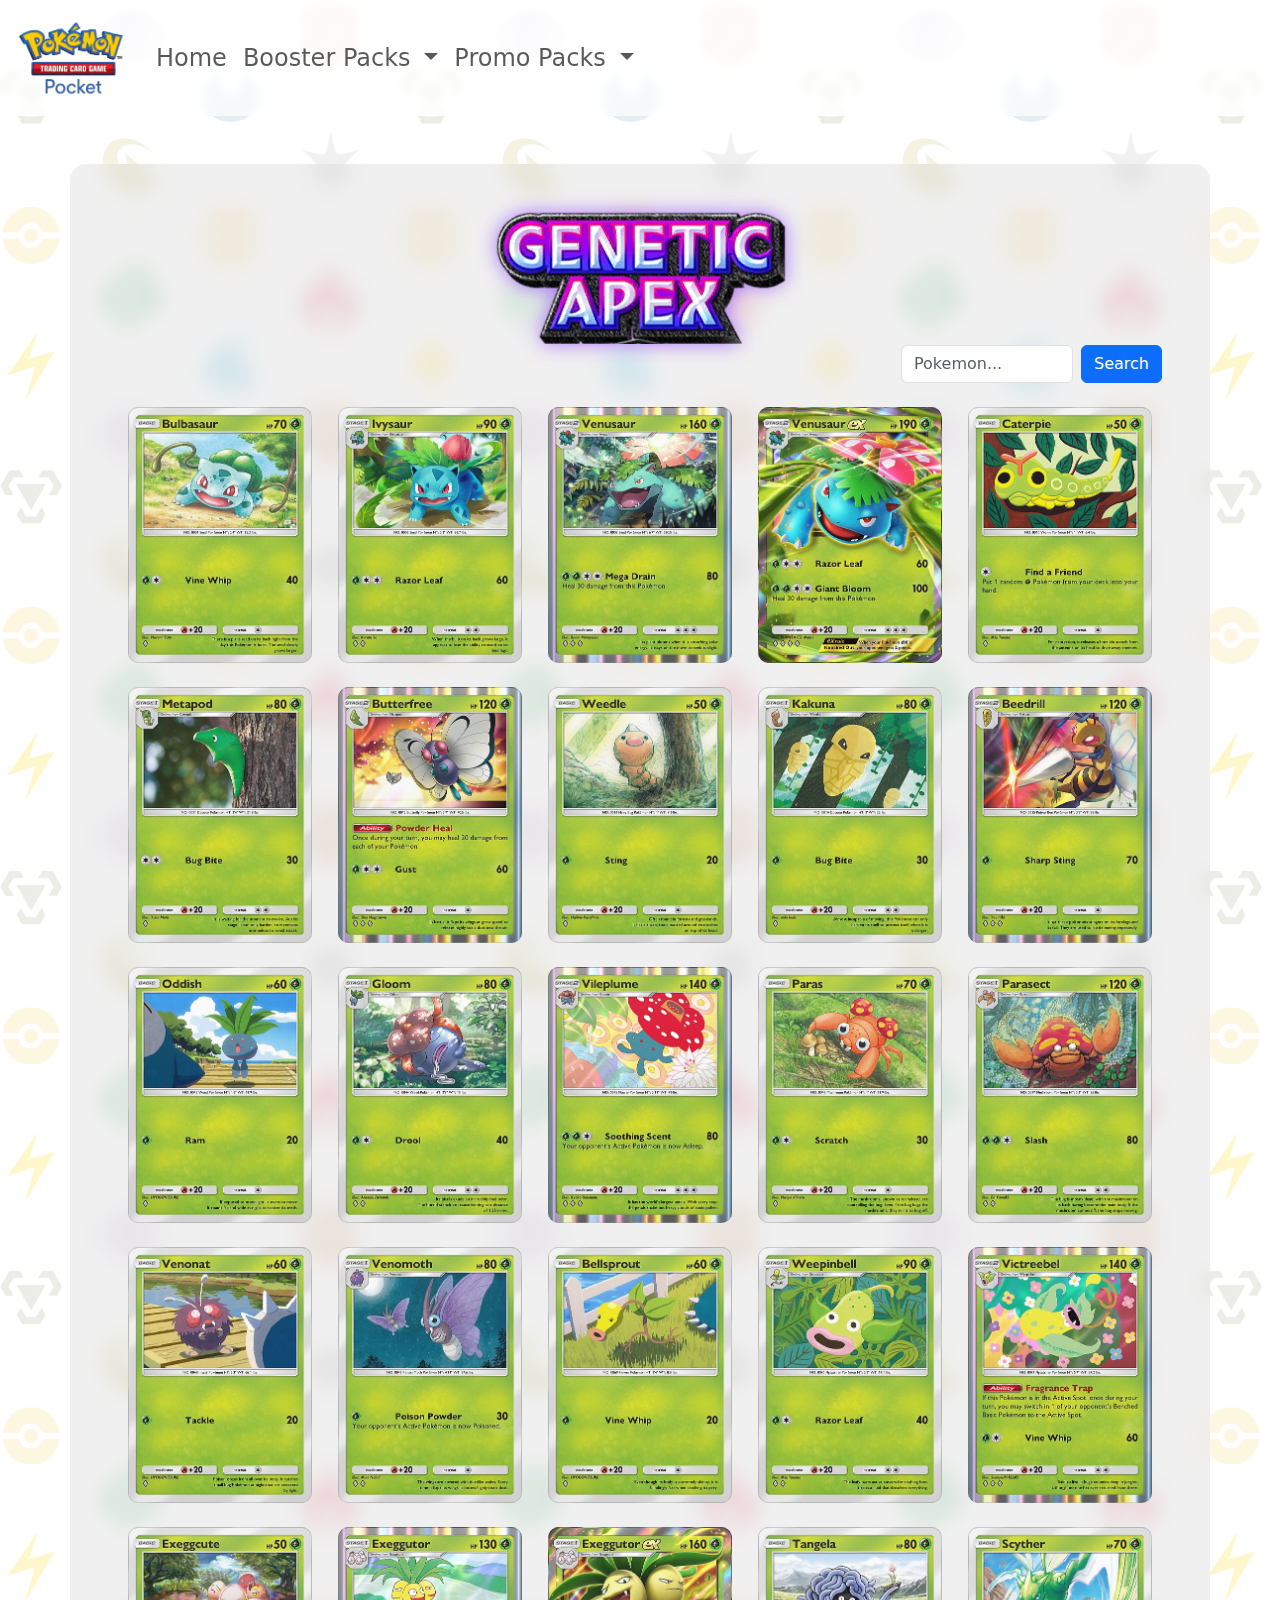
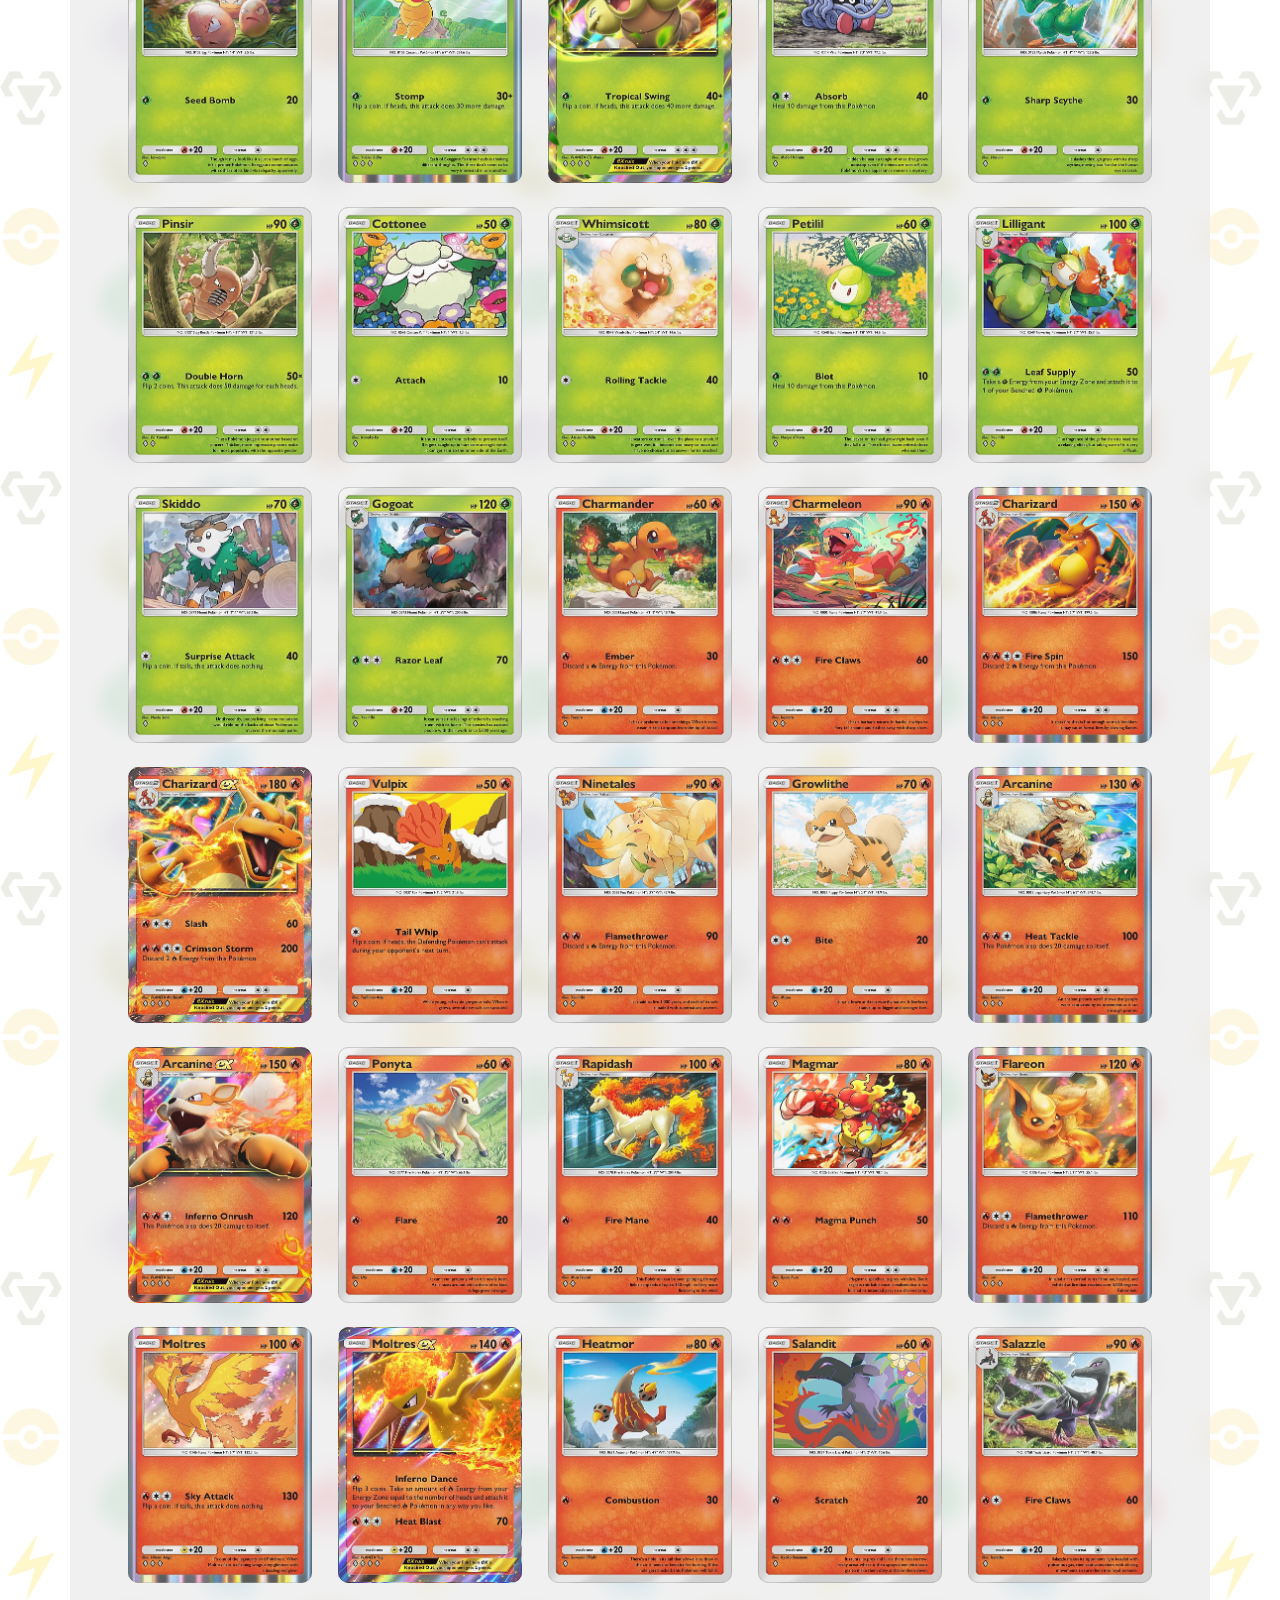
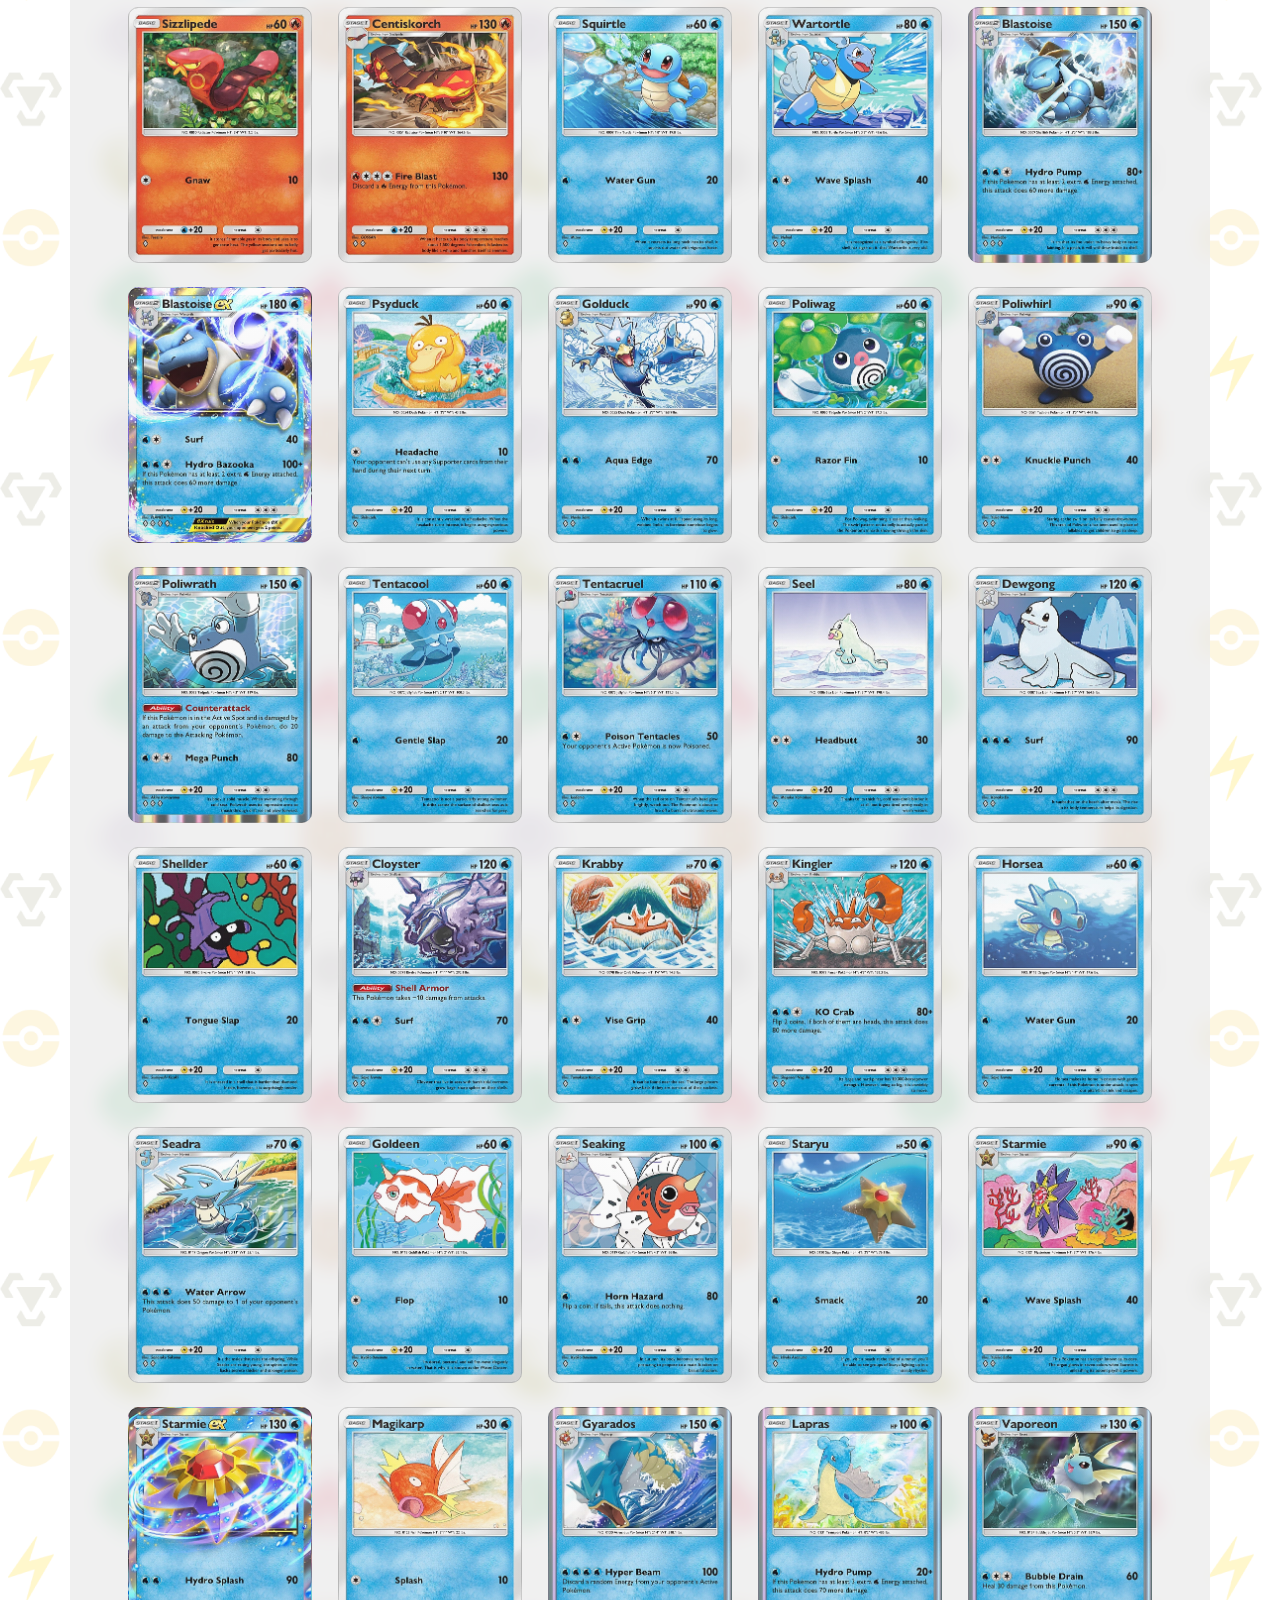
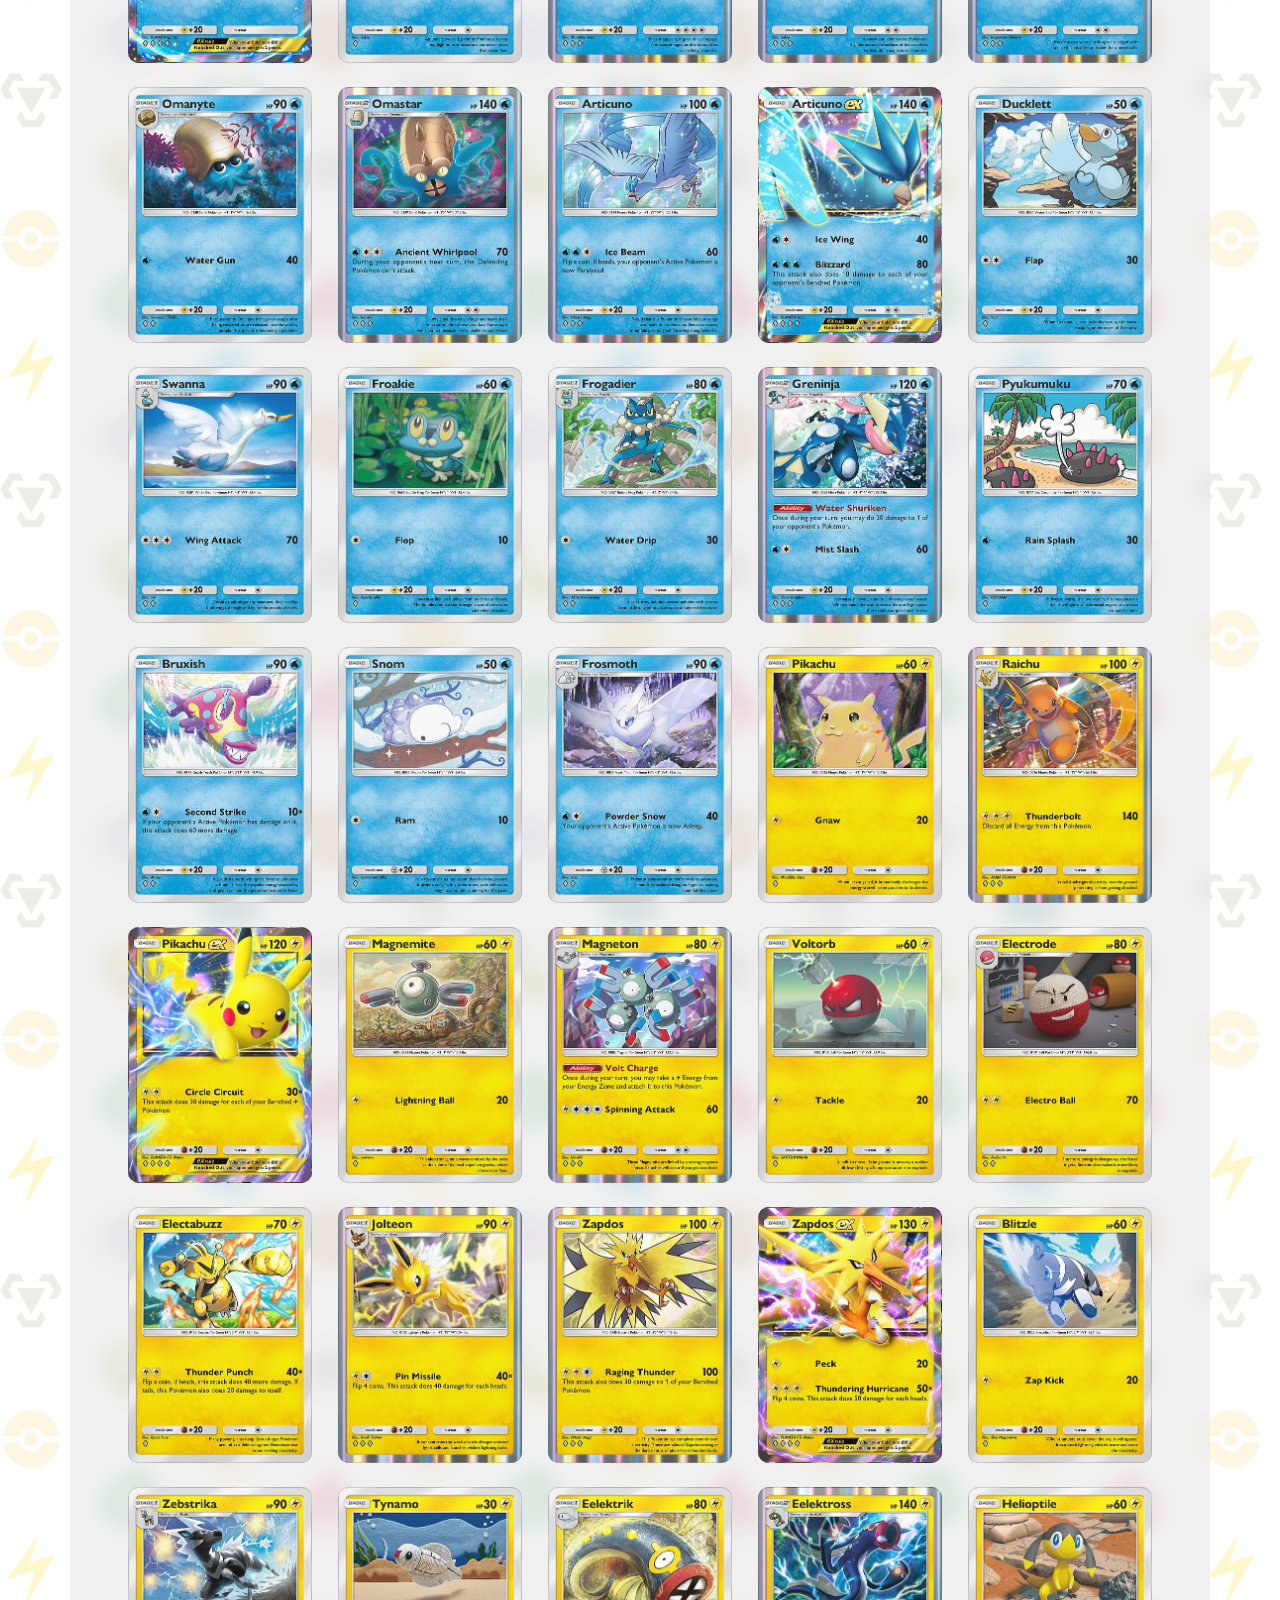
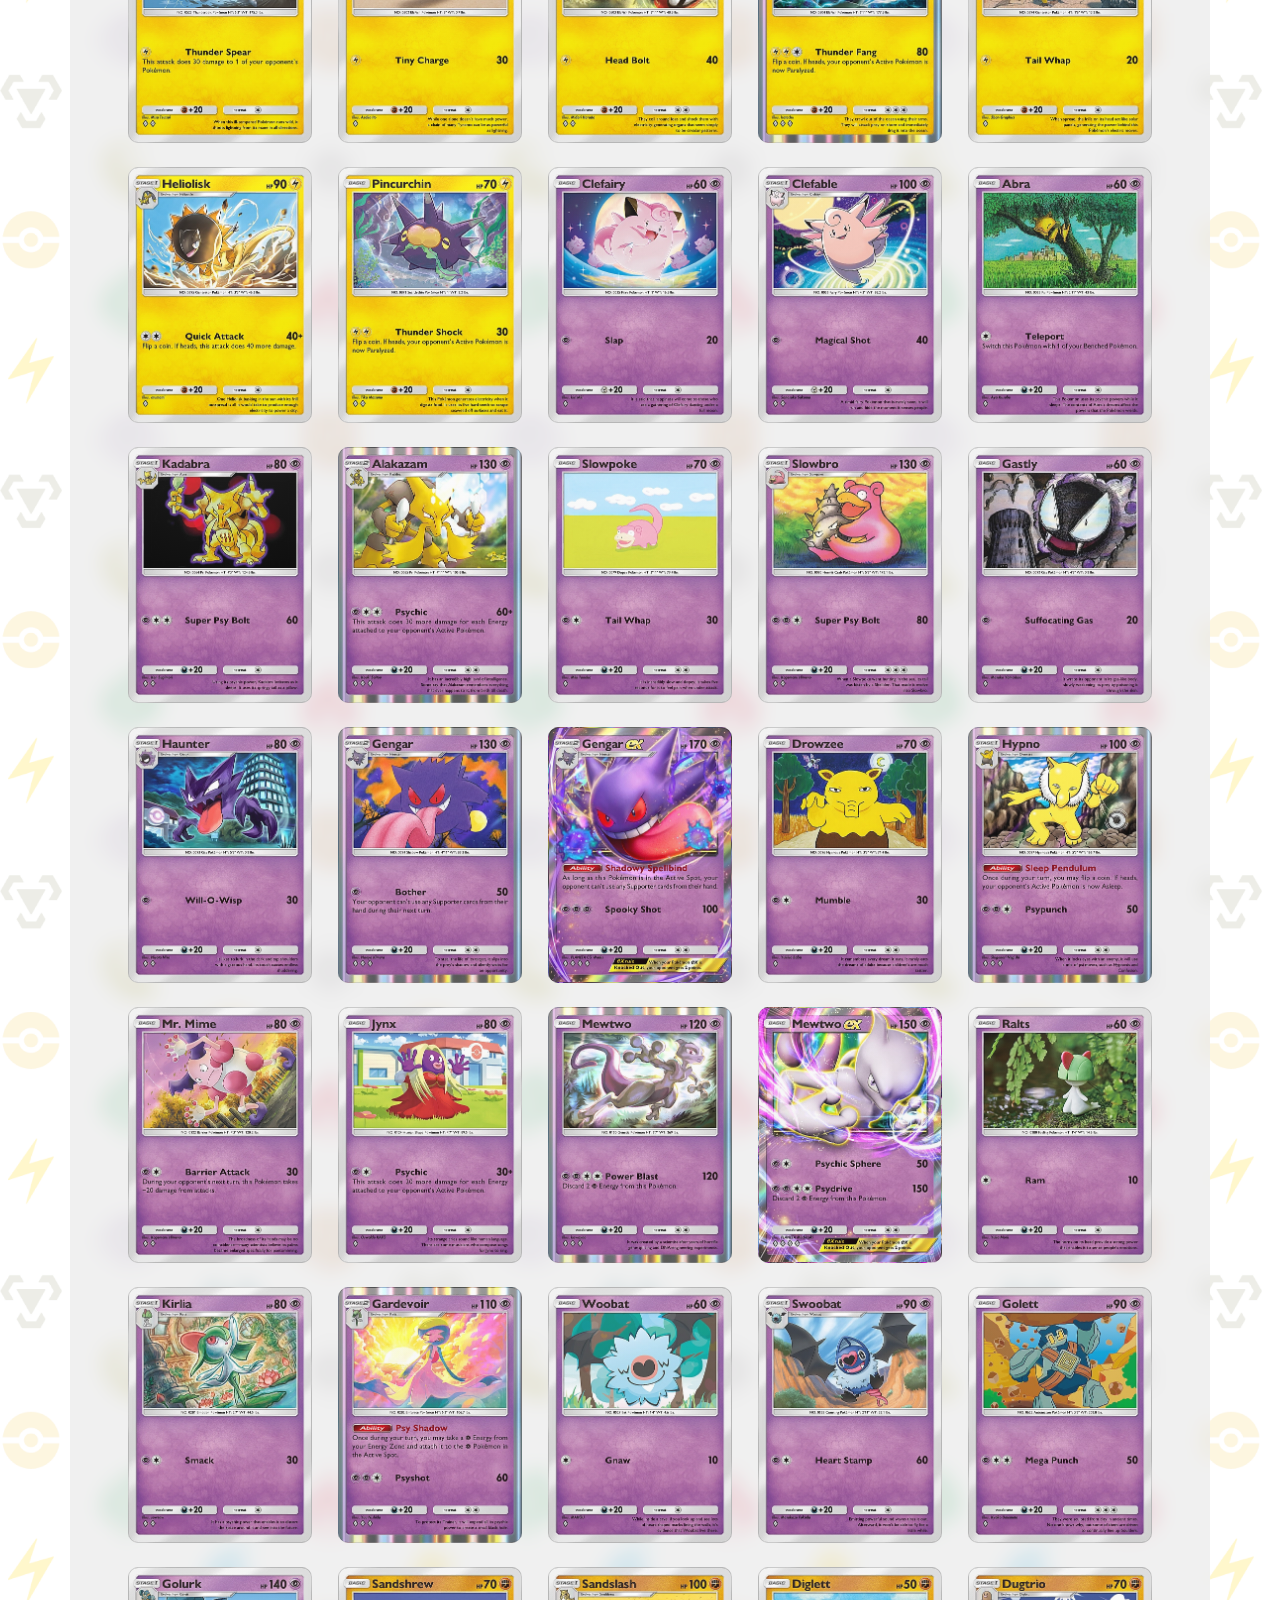
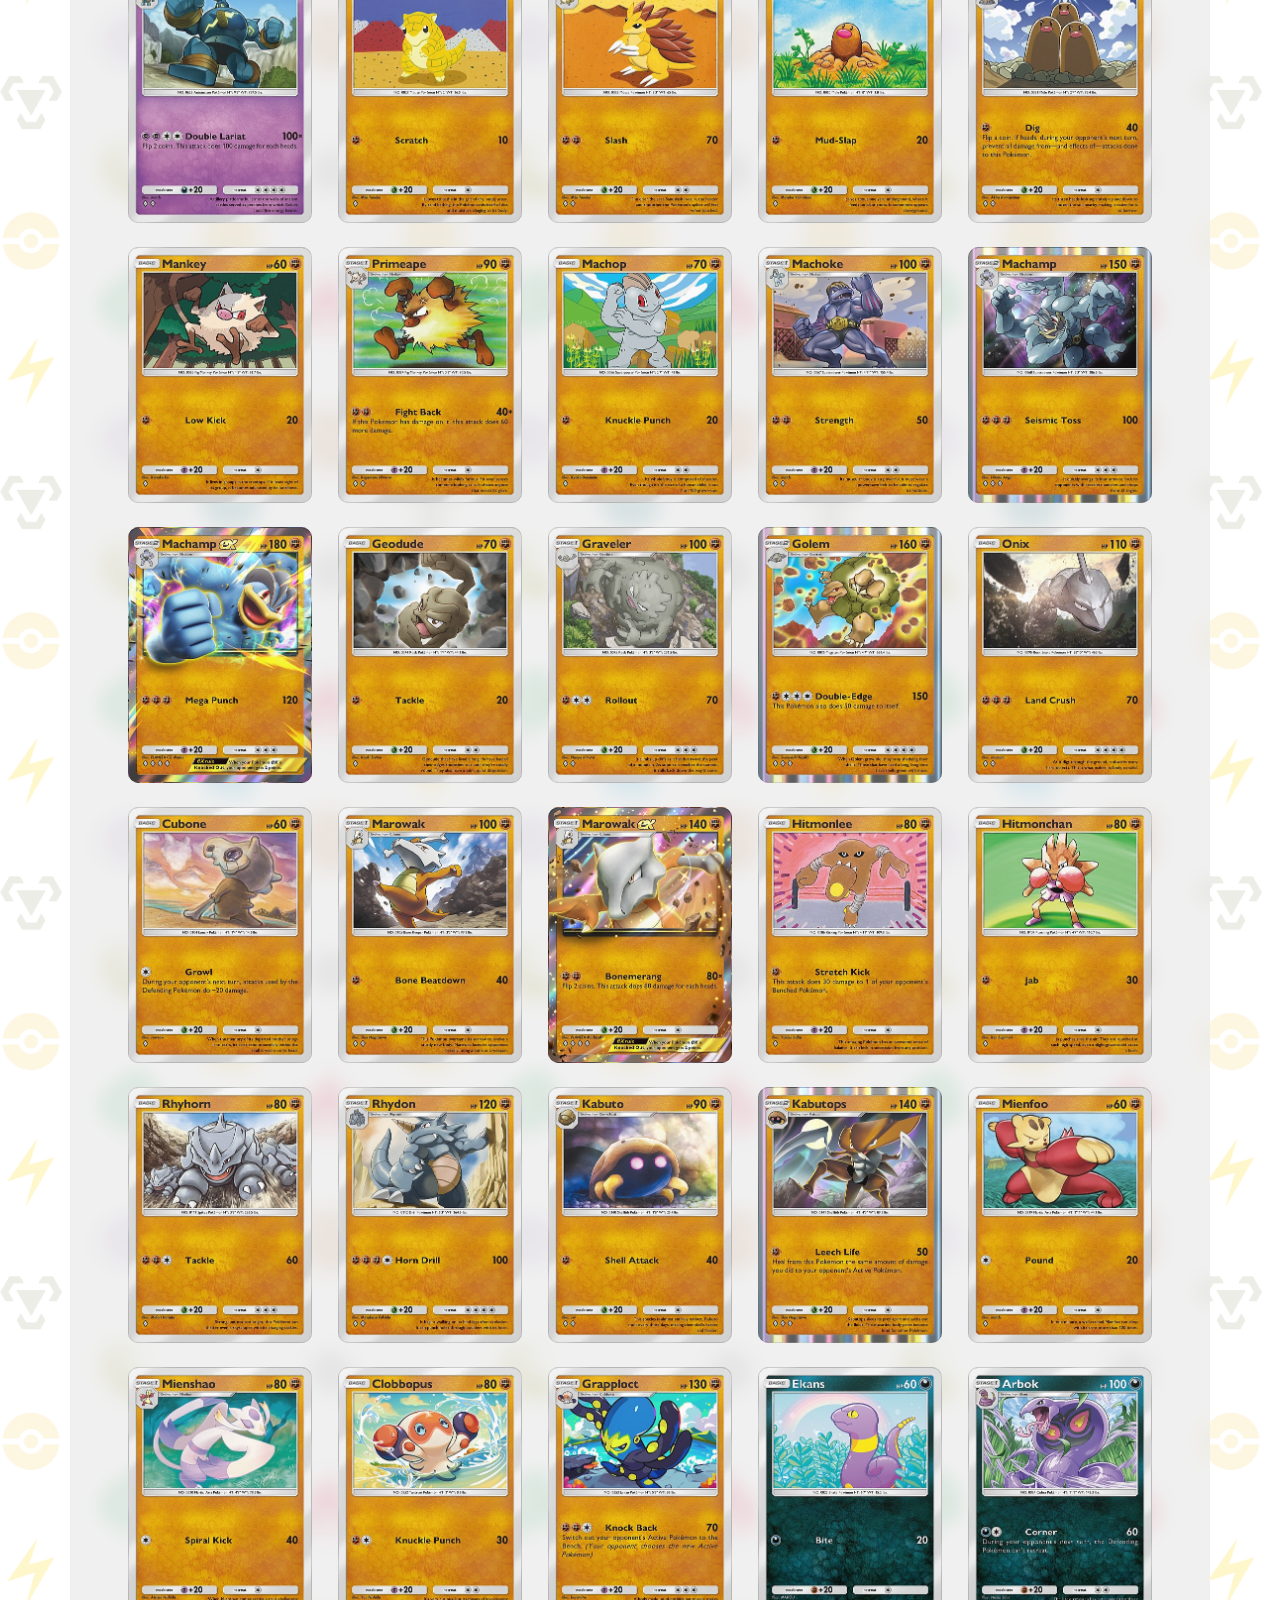
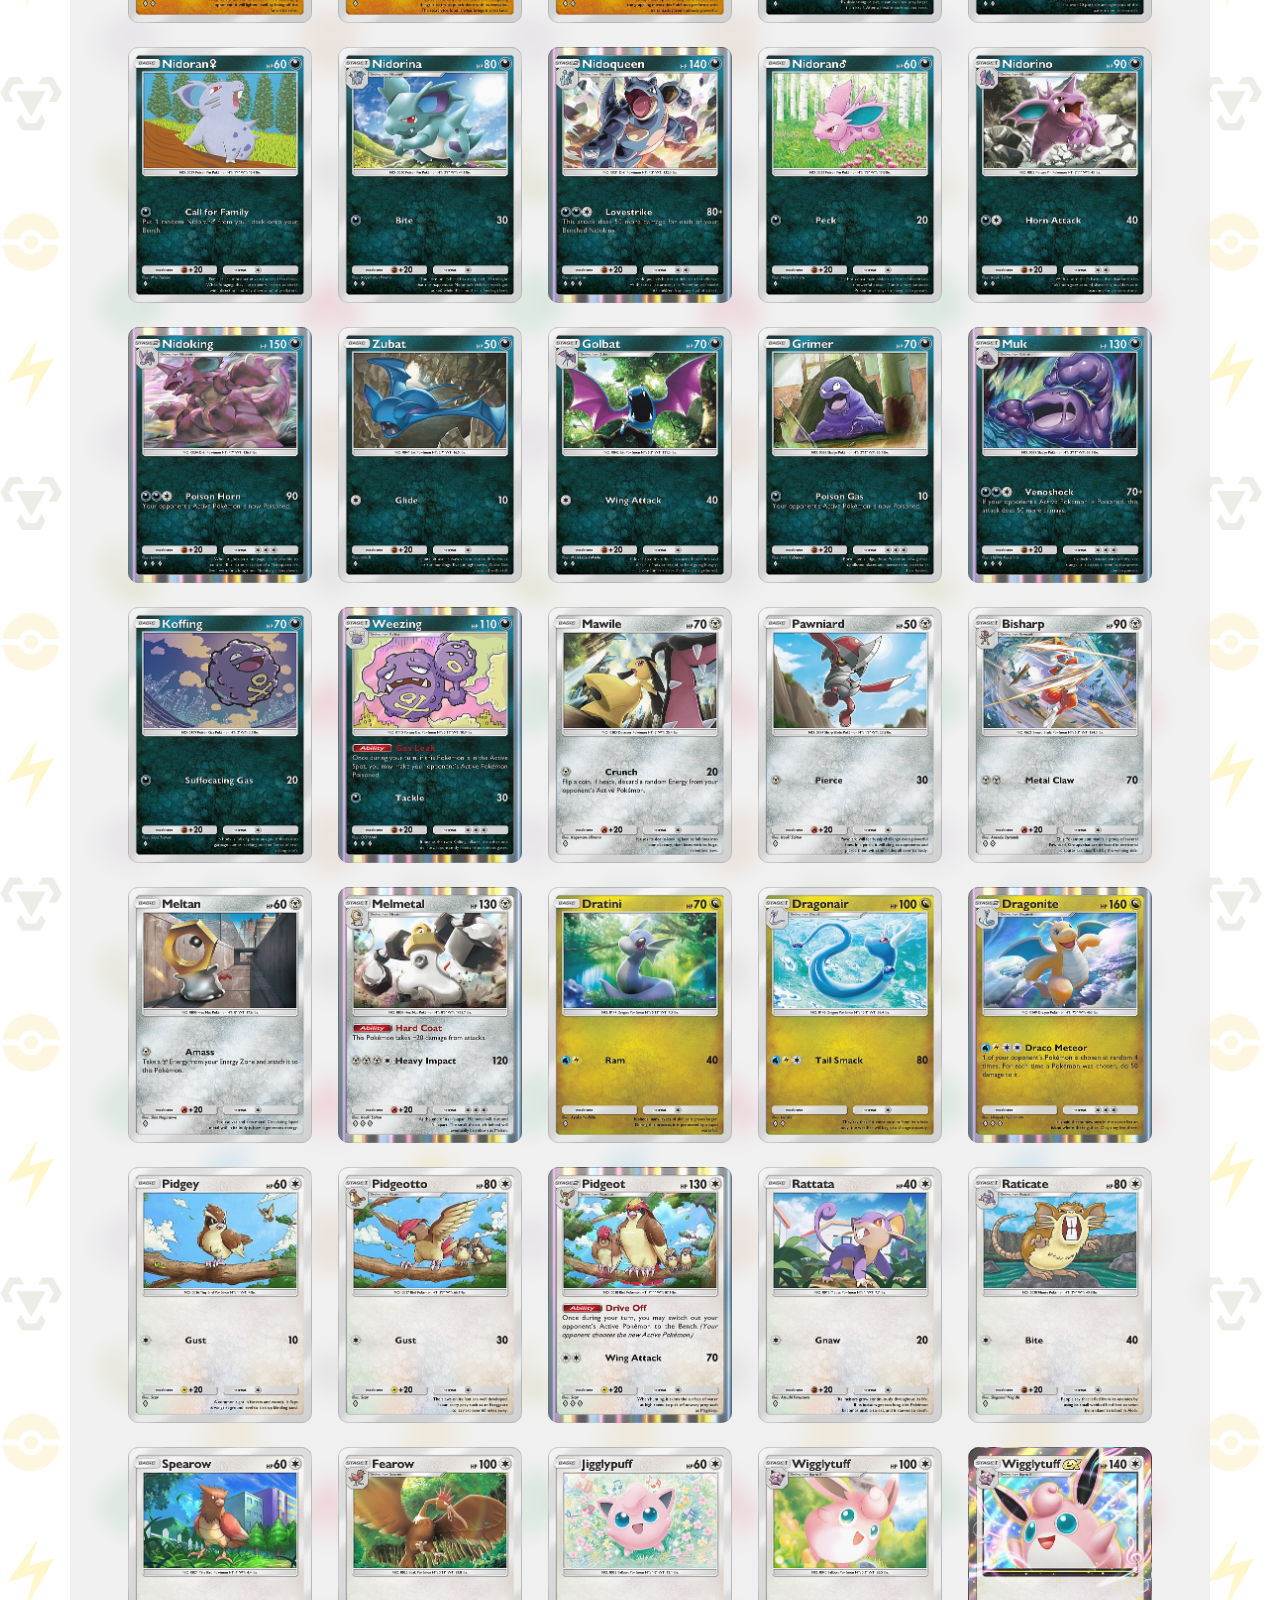
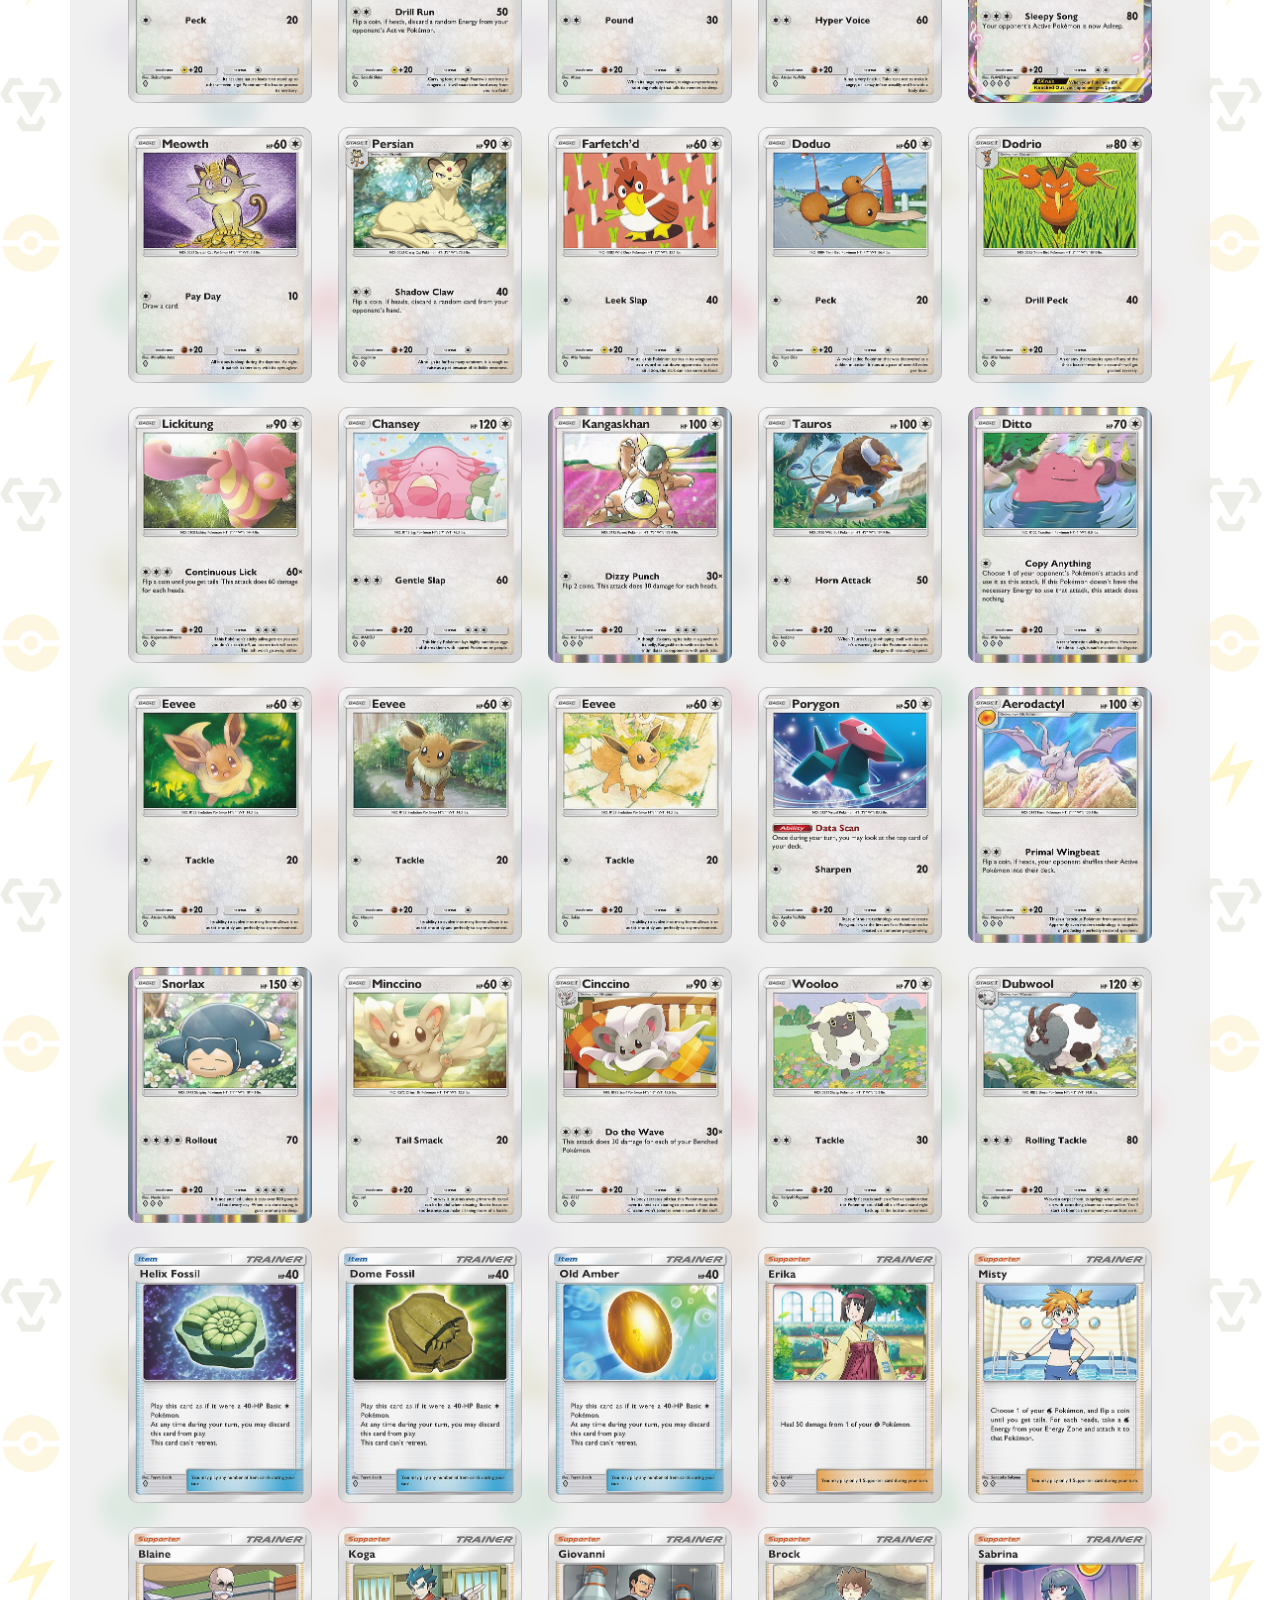
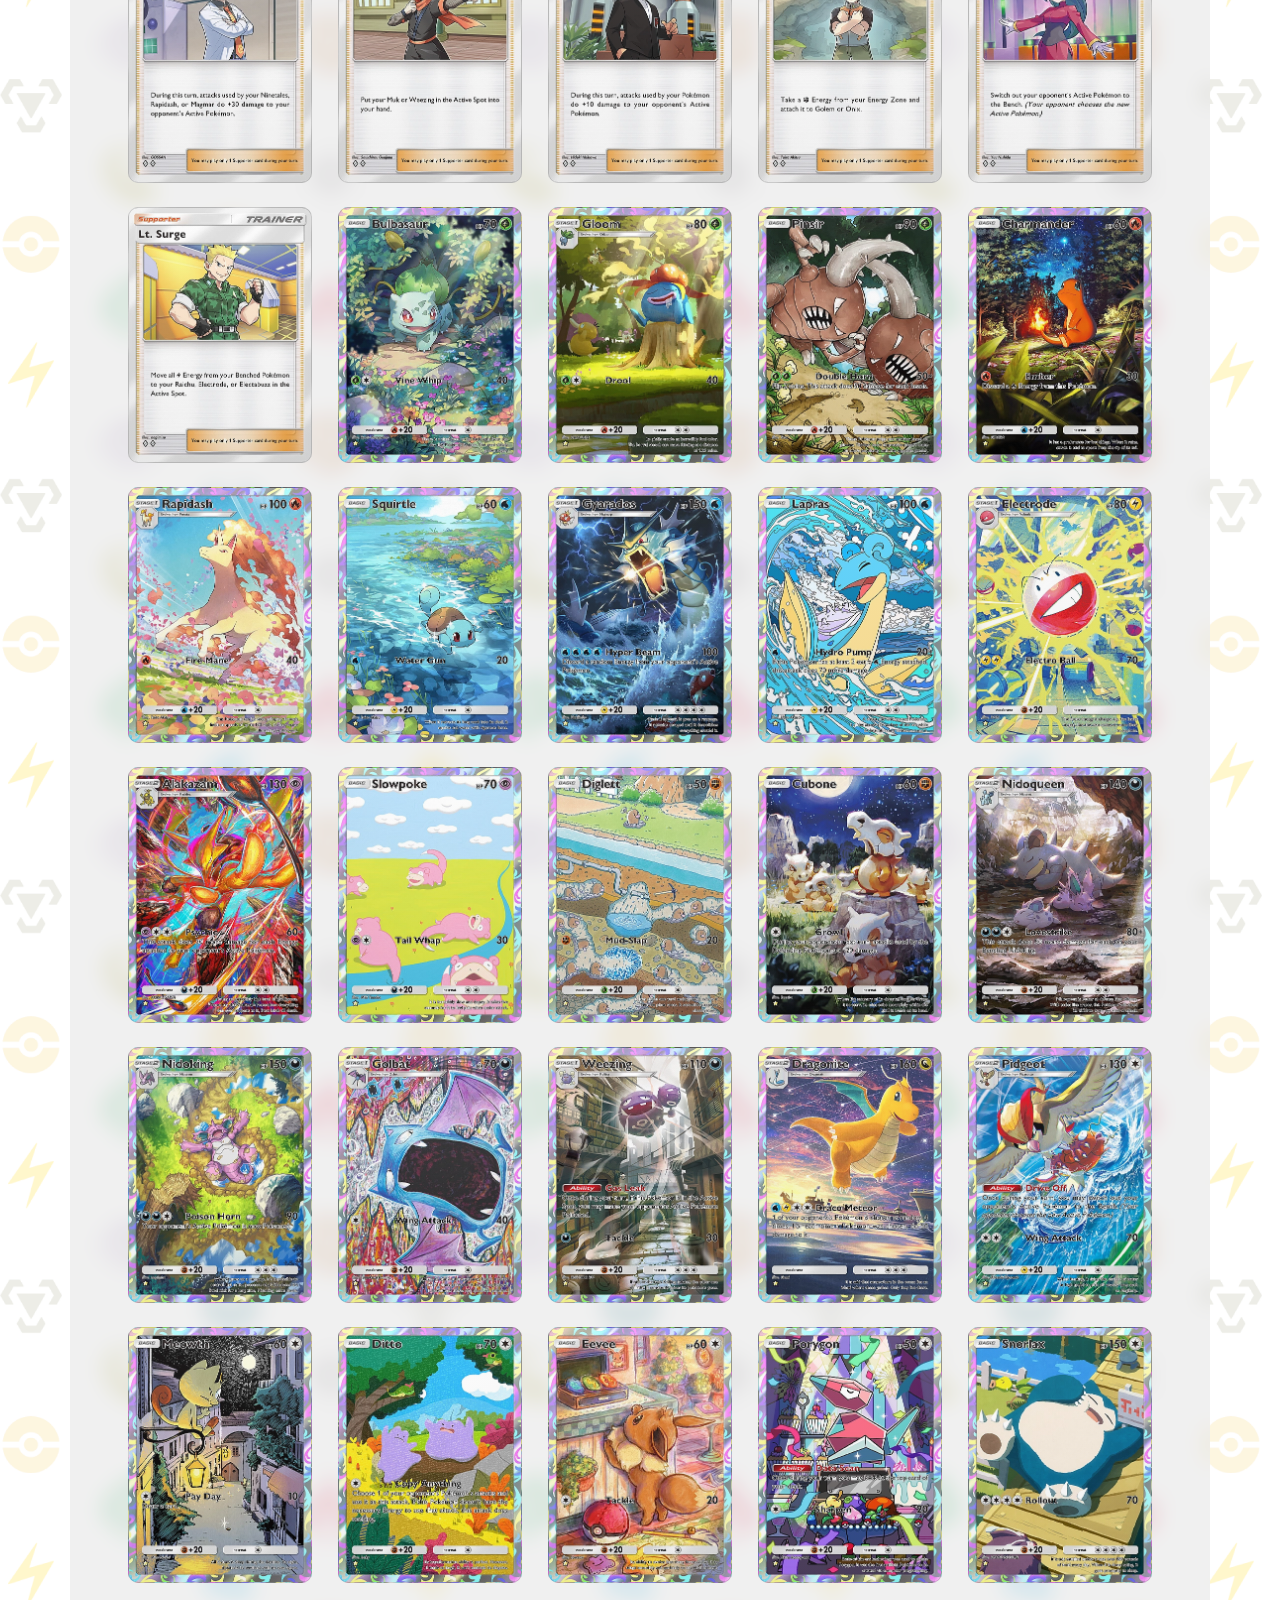
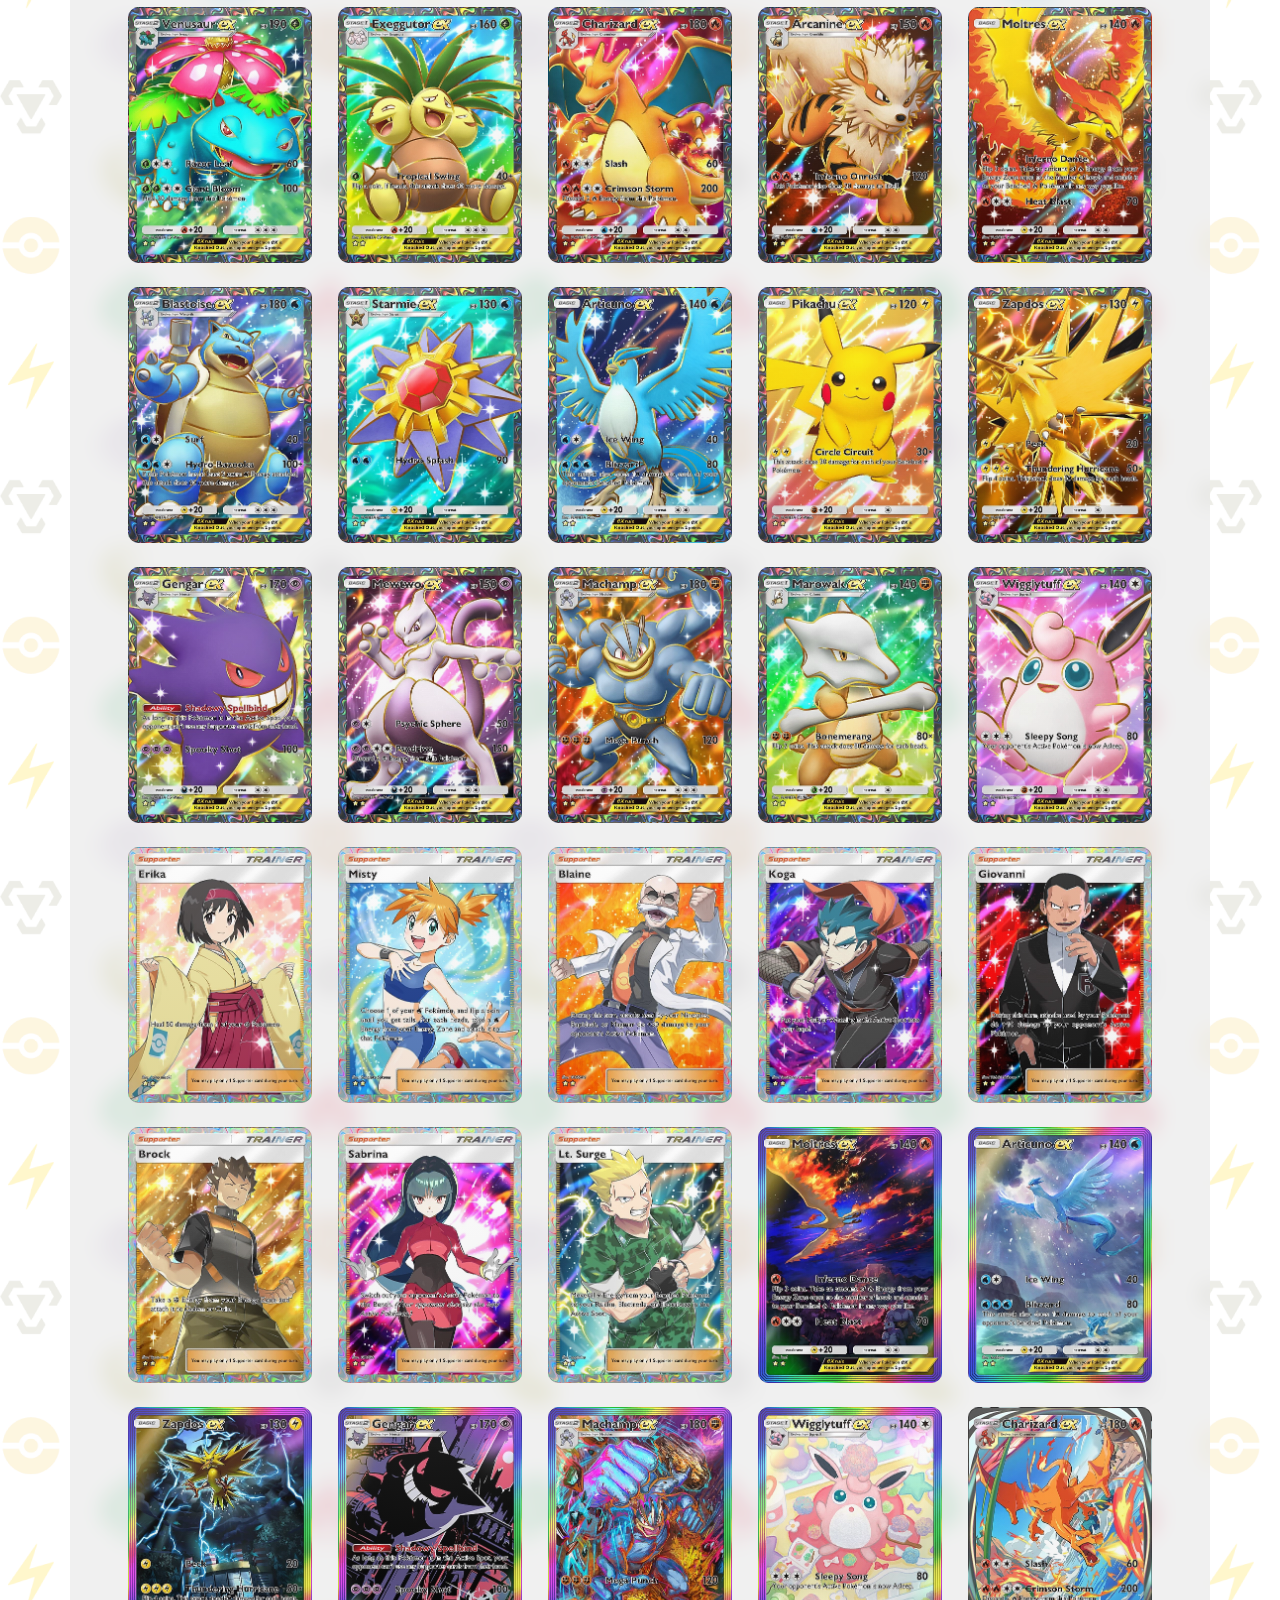
==== genetic_apex.html @ b0d1164a "Initial commit" ====
<!DOCTYPE html>
<html lang="en">

<head>
    <meta charset="UTF-8">
    <meta name="viewport" content="width=device-width, initial-scale=1.0">
    <link href="https://cdn.jsdelivr.net/npm/bootstrap@5.3.3/dist/css/bootstrap.min.css" rel="stylesheet"
        integrity="sha384-QWTKZyjpPEjISv5WaRU9OFeRpok6YctnYmDr5pNlyT2bRjXh0JMhjY6hW+ALEwIH" crossorigin="anonymous">
    <script src="https://cdn.jsdelivr.net/npm/bootstrap@5.0.0-beta1/dist/js/bootstrap.bundle.min.js"
        integrity="sha384-pzjw8f+ua7Kw1TIqMwHfChX6v1K4p2RDtr0xgkfx4yc3NgIwWRJw+6QA7ROTMPS1"
        crossorigin="anonymous"></script>
    <script src="https://cdn.jsdelivr.net/npm/@popperjs/core@2.11.6/dist/umd/popper.min.js"></script>
    <script src="https://cdn.jsdelivr.net/npm/bootstrap@5.3.0-alpha1/dist/js/bootstrap.min.js"></script>

    <script defer src="script.js"></script>
    <script defer src="DOM_editor.js"></script>
    <link rel="stylesheet" href="styles.css">
    <link rel="icon" type="image/x-icon" href="/favicon-32x32.png">
    <title>Genetic Apex</title>
</head>

<body>
    <br><br>
    <div class="container-sm rounded-4 p-5" id="img-container">
        <div class="d-flex justify-content-center">
            <img src="a1_genetic-apex.png" alt="genetic apex logo" id="logo">
        </div>
        <div class="d-flex justify-content-end">
            <!-- e se adicionar um botao aqui que inverte e deixa tudo colorido ? tipo check all -->
            <form class="d-flex flex-row w-25" role="search">
                <input class="form-control me-2" type="search" placeholder="Pokemon..." aria-label="Search">
                <button class="btn btn-primary" type="submit">Search</button>
            </form>
        </div>

        <br>
        <div class="d-flex flex-wrap justify-content-evenly align-items-start column-gap-3 row-gap-4"
            id="imageContainer">
        </div>
    </div>
    <script>
        document.addEventListener('DOMContentLoaded', function () {
            cardRender('/genetic_apex', 286);
        });
    </script>
</body>

</html>
---- styles.css ----
body {
    background-image: url(/poke-pattern-2x.png);
    background-size: 400px;
}

nav {
    background-color: #ffffffa8;
    backdrop-filter: blur(5px);
}

#img-container {
    background-color: #5e5e5e18;
    backdrop-filter: blur(10px);
}

.card {
    width: 183.5px;
    height: 256px;

    border-radius: 10px;
    background-size: cover;

    position: relative;

    transition-duration: 300ms;
    transition-property: transform, box-shadow;
    transition-timing-function: ease-out;
    transform: rotate3d(0);
}

.card:hover {
    transition-duration: 150ms;
    box-shadow: 0 2px 10px 2px #3f3f3f3f;
}

.card .glow {
    border-radius: 10px;
    position: absolute;
    width: 100%;
    height: 100%;
    left: 0;
    top: 0;

    background-image: radial-gradient(circle at 50% -20%, #ffffff22, #0000000f);
}

#logo {
    filter: drop-shadow(0px 0px 10px #7914ff90);
}
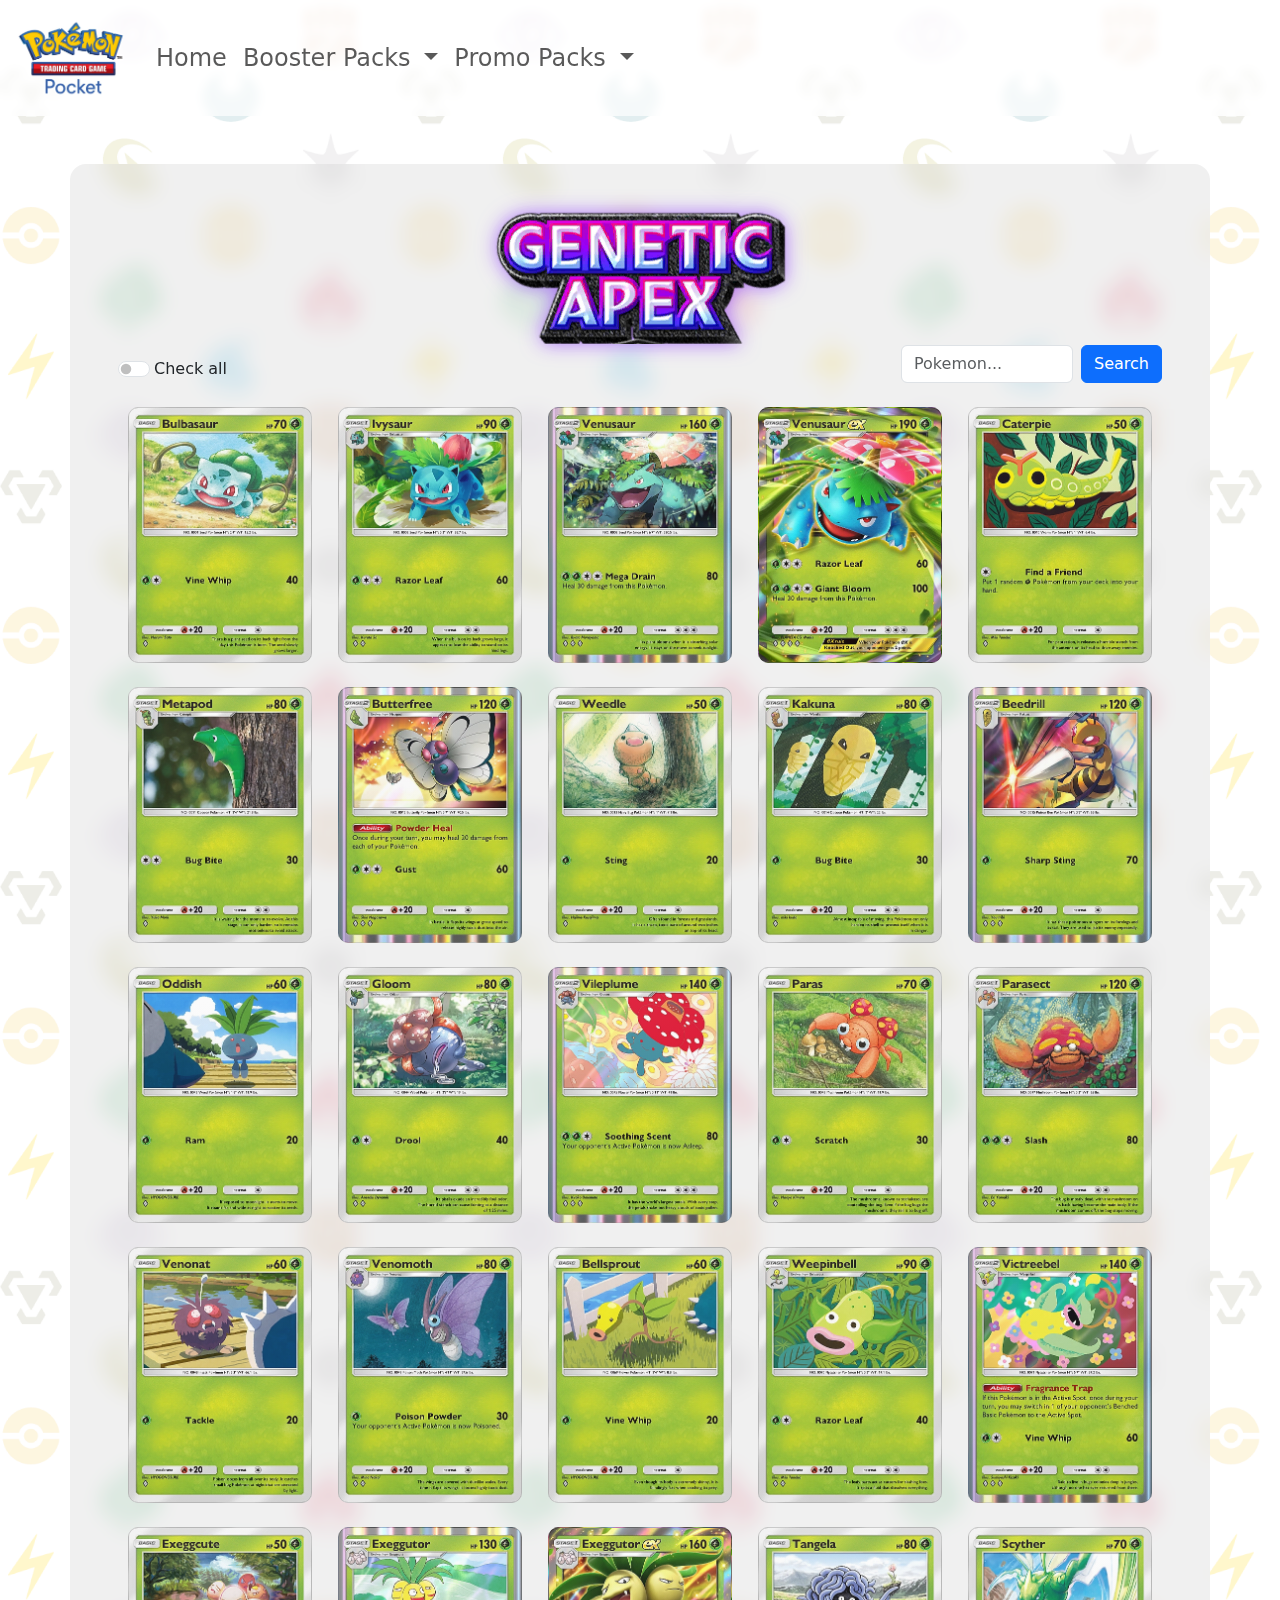
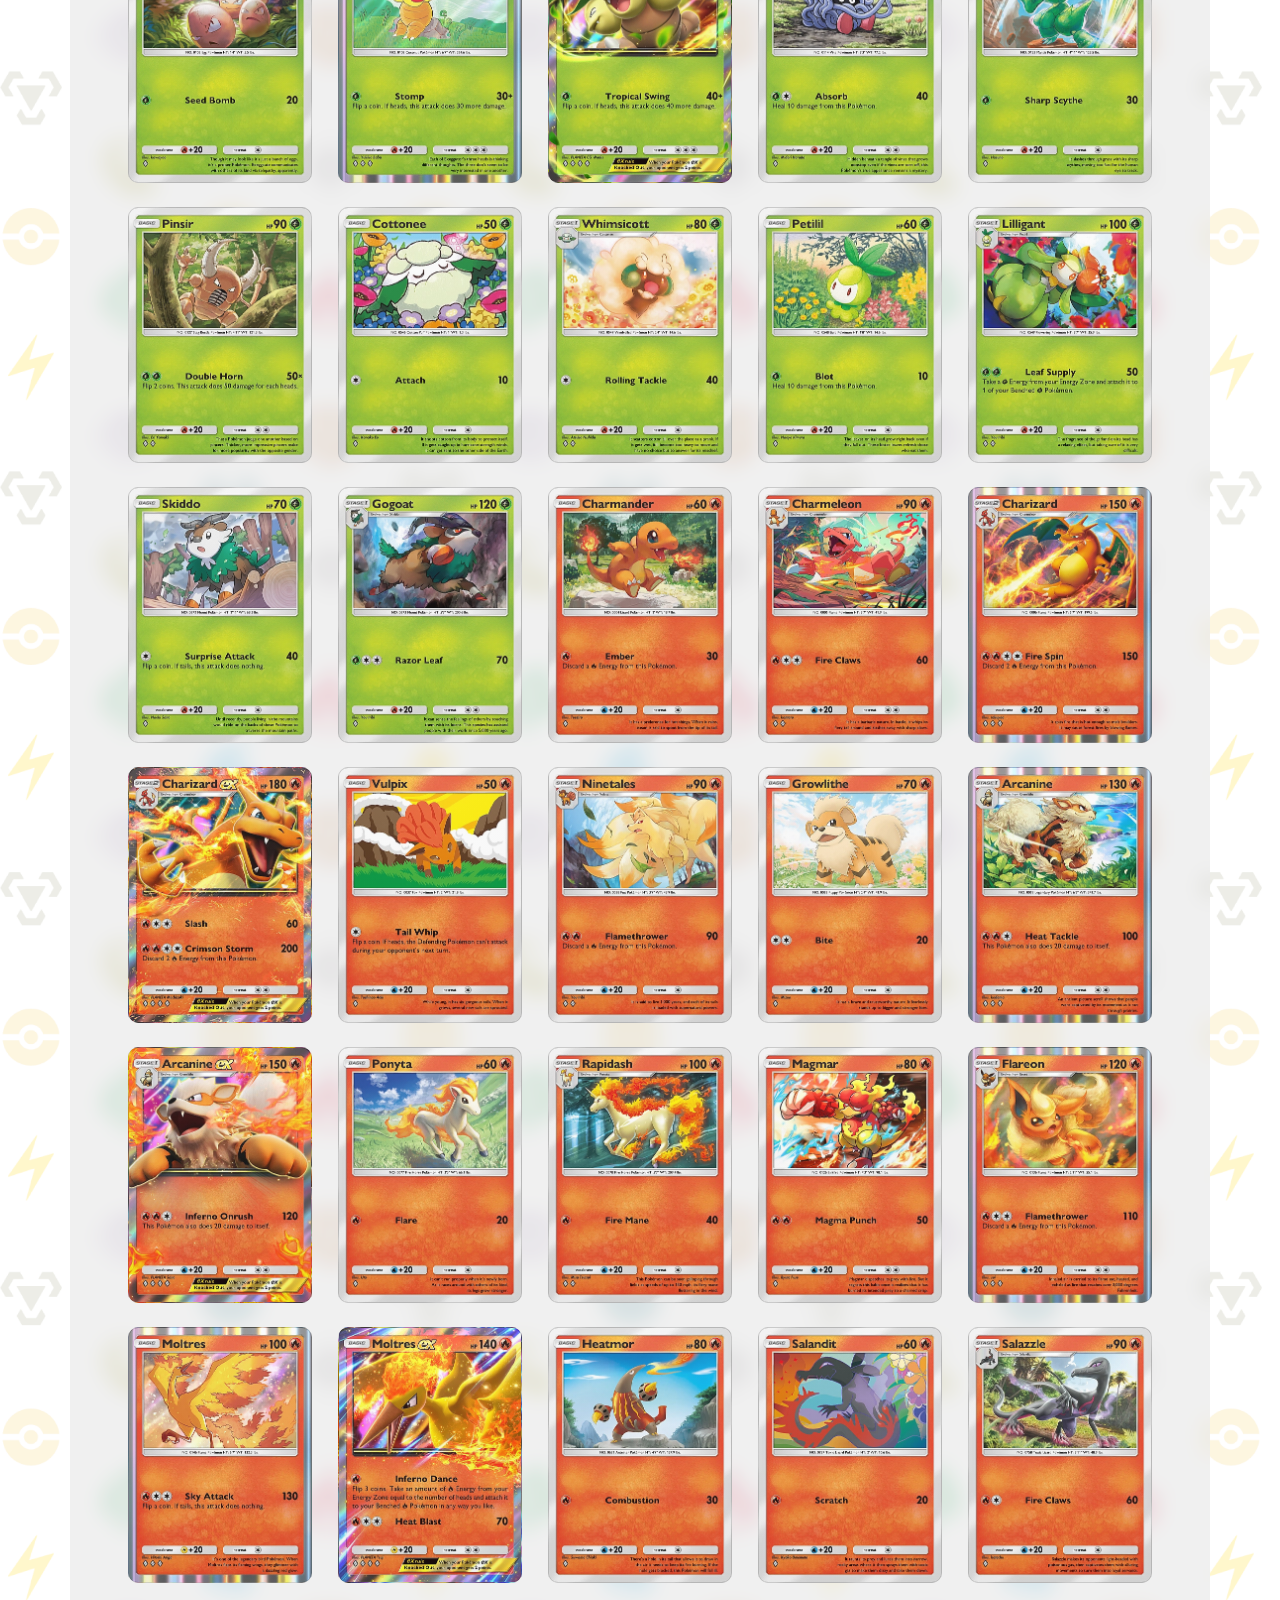
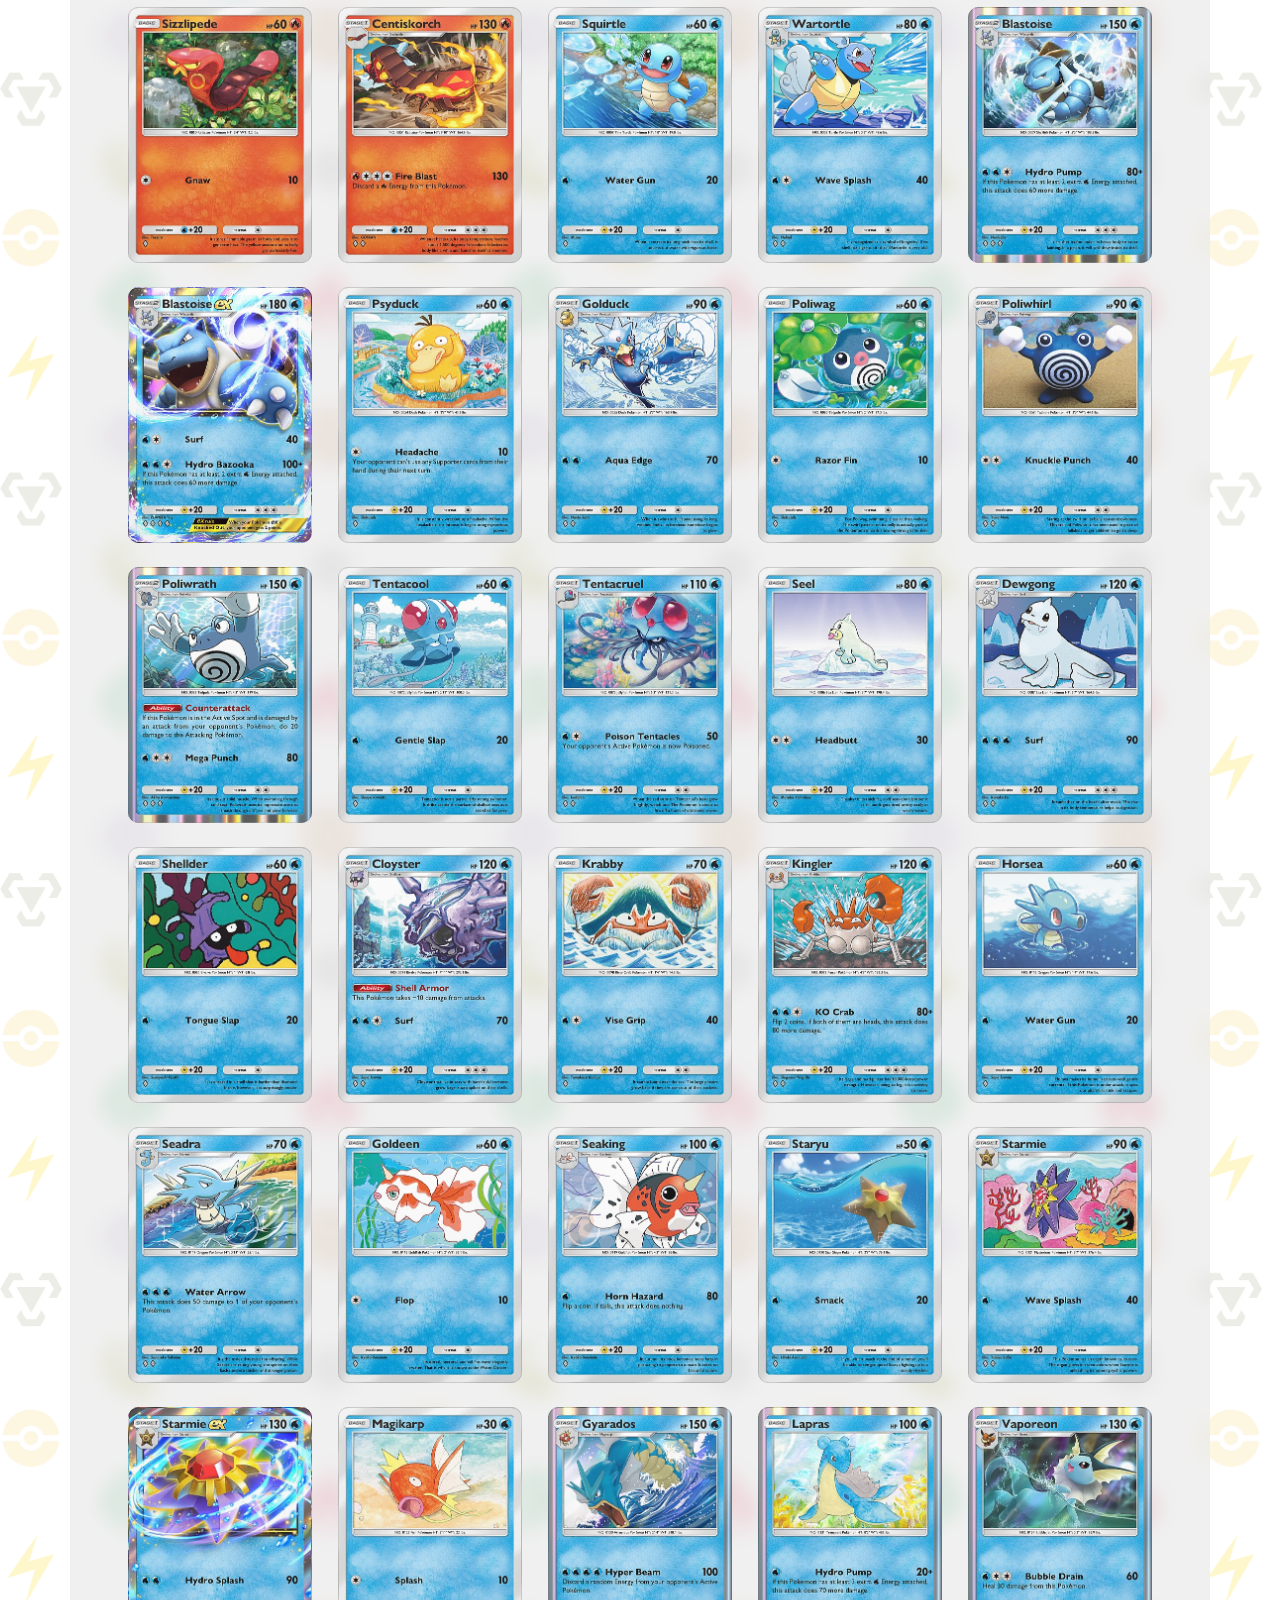
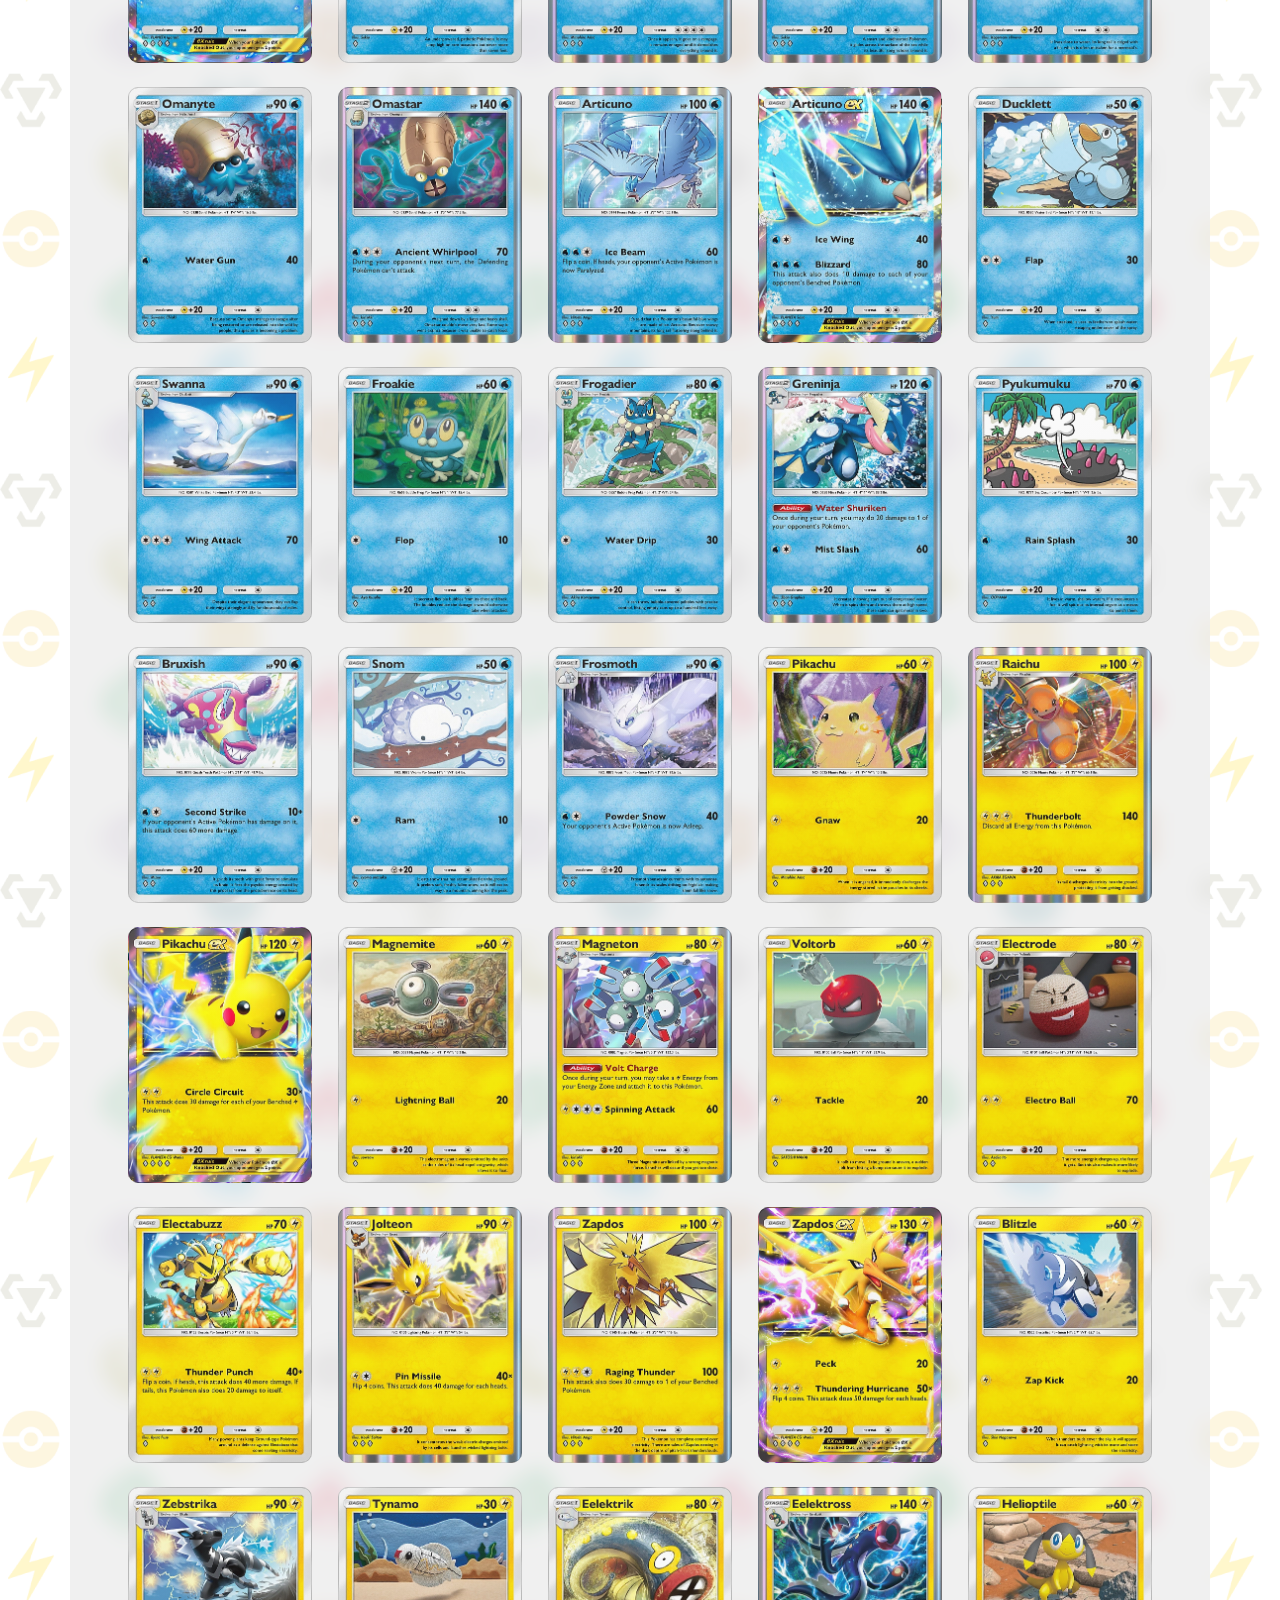
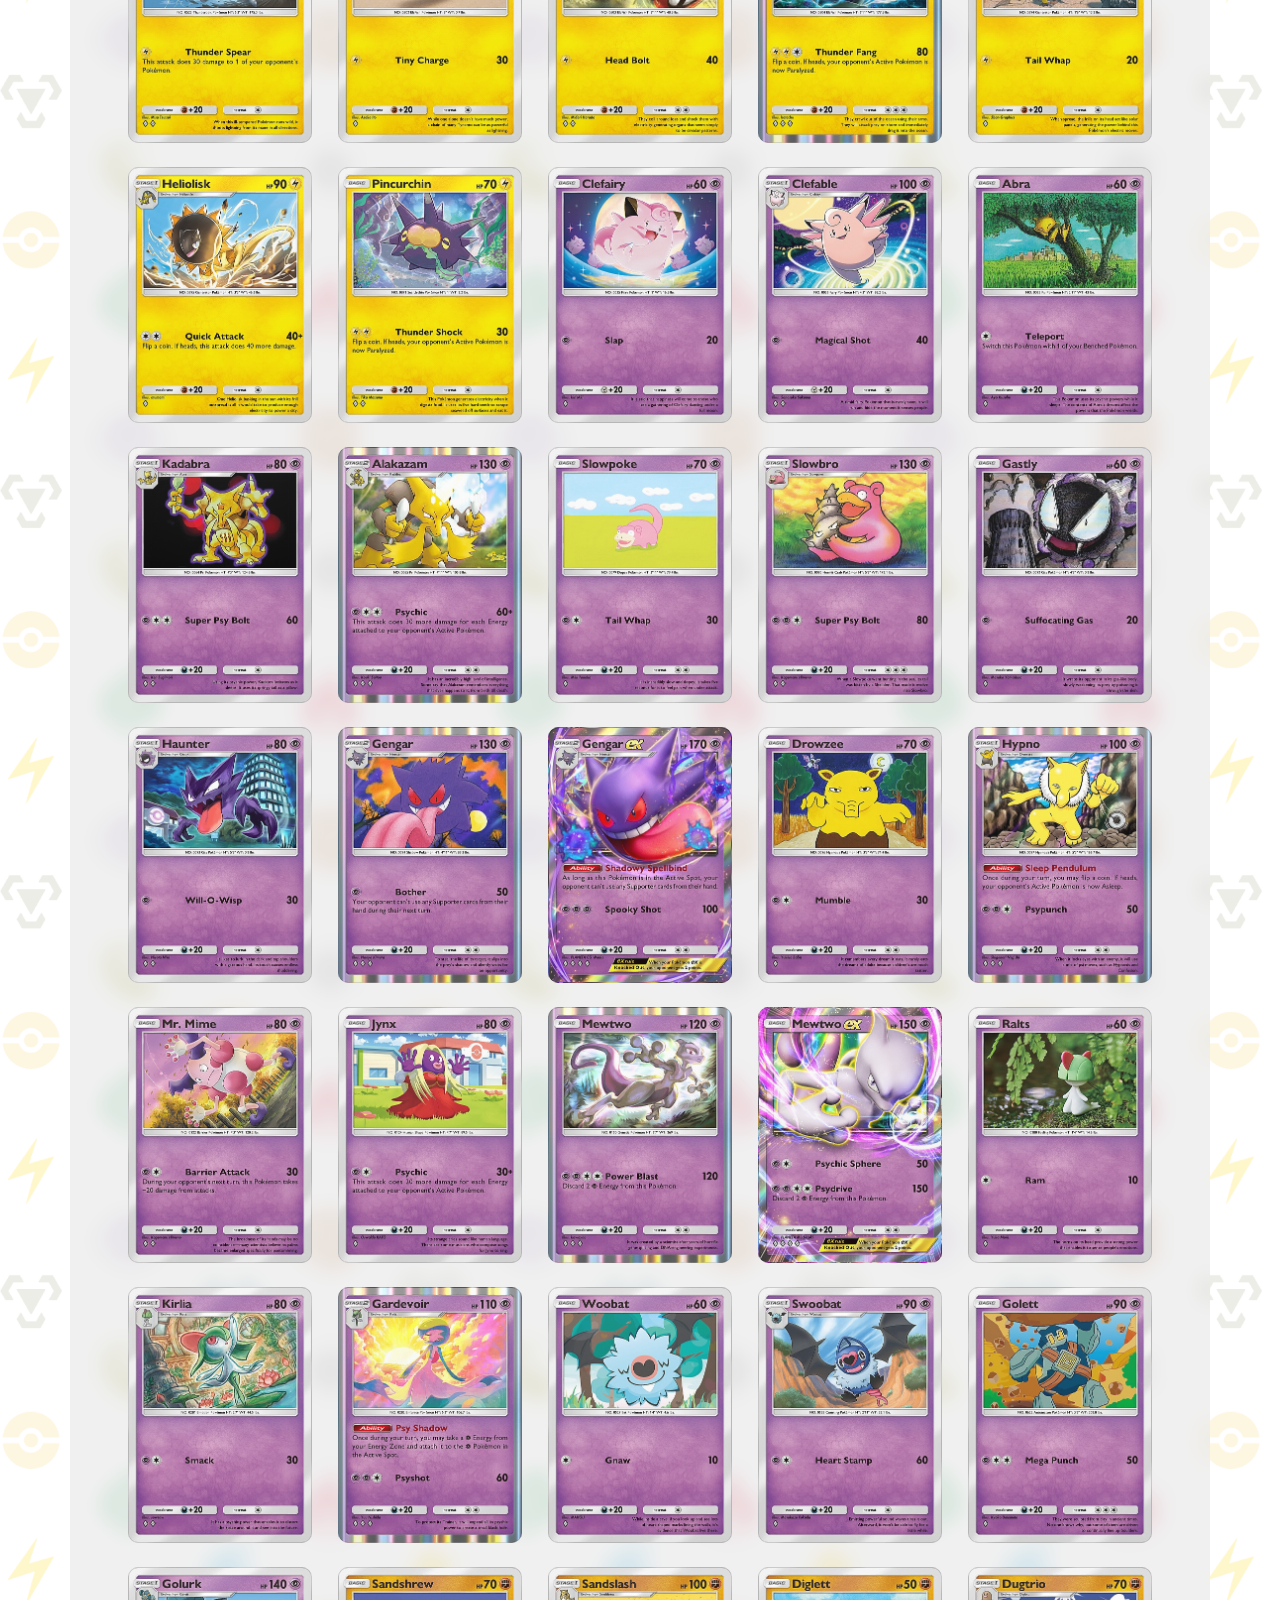
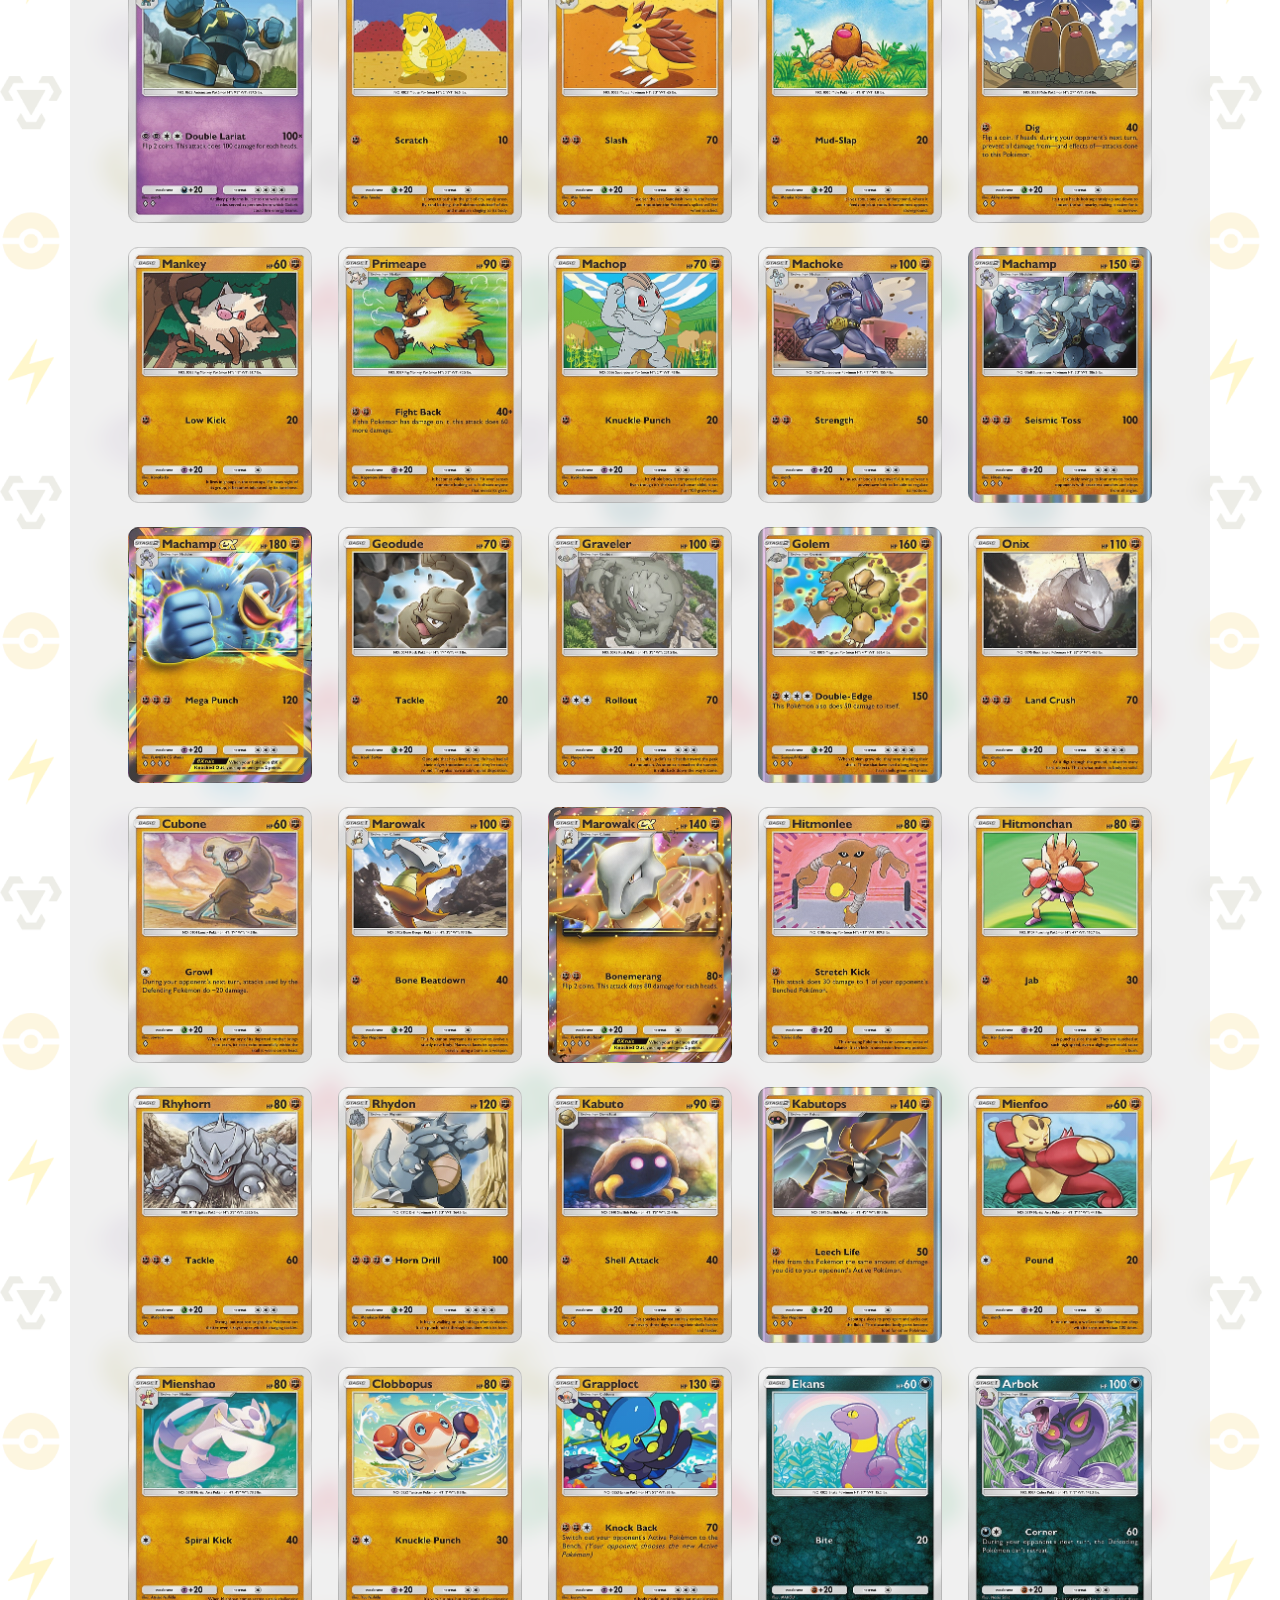
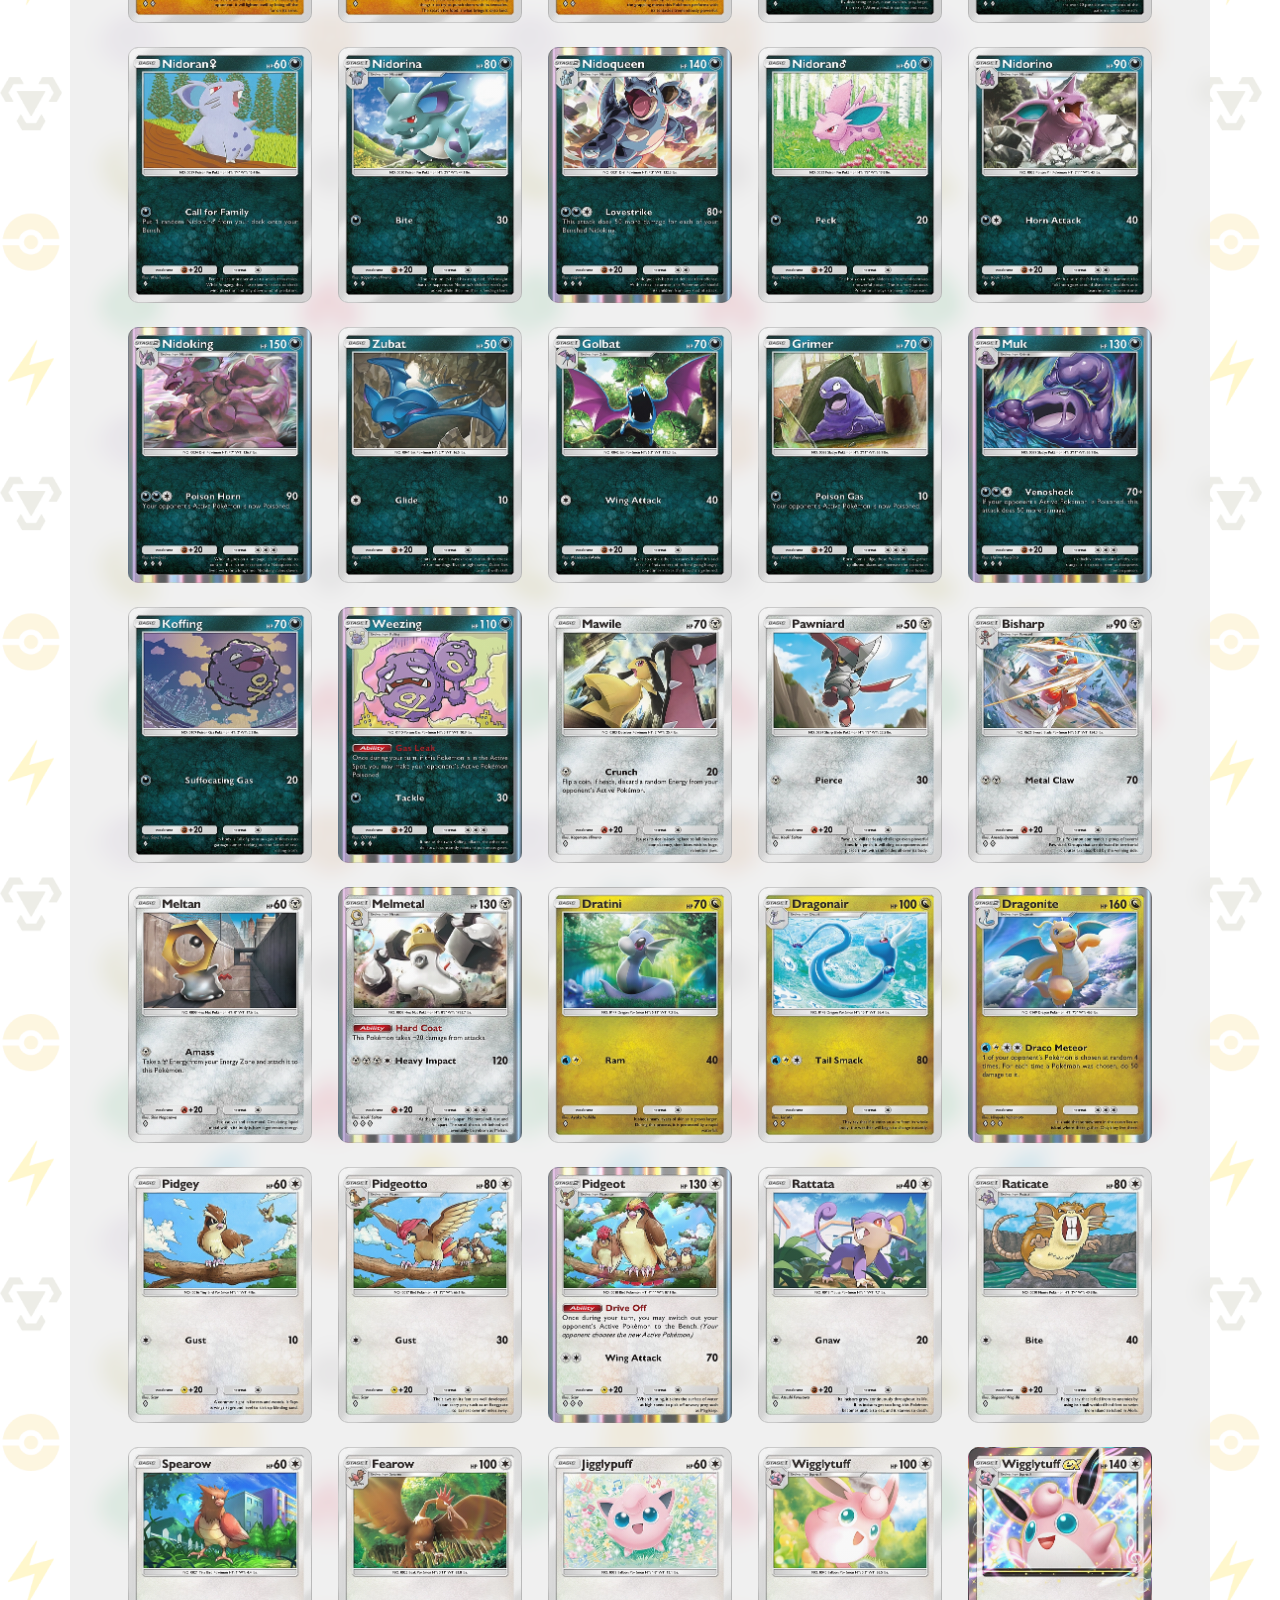
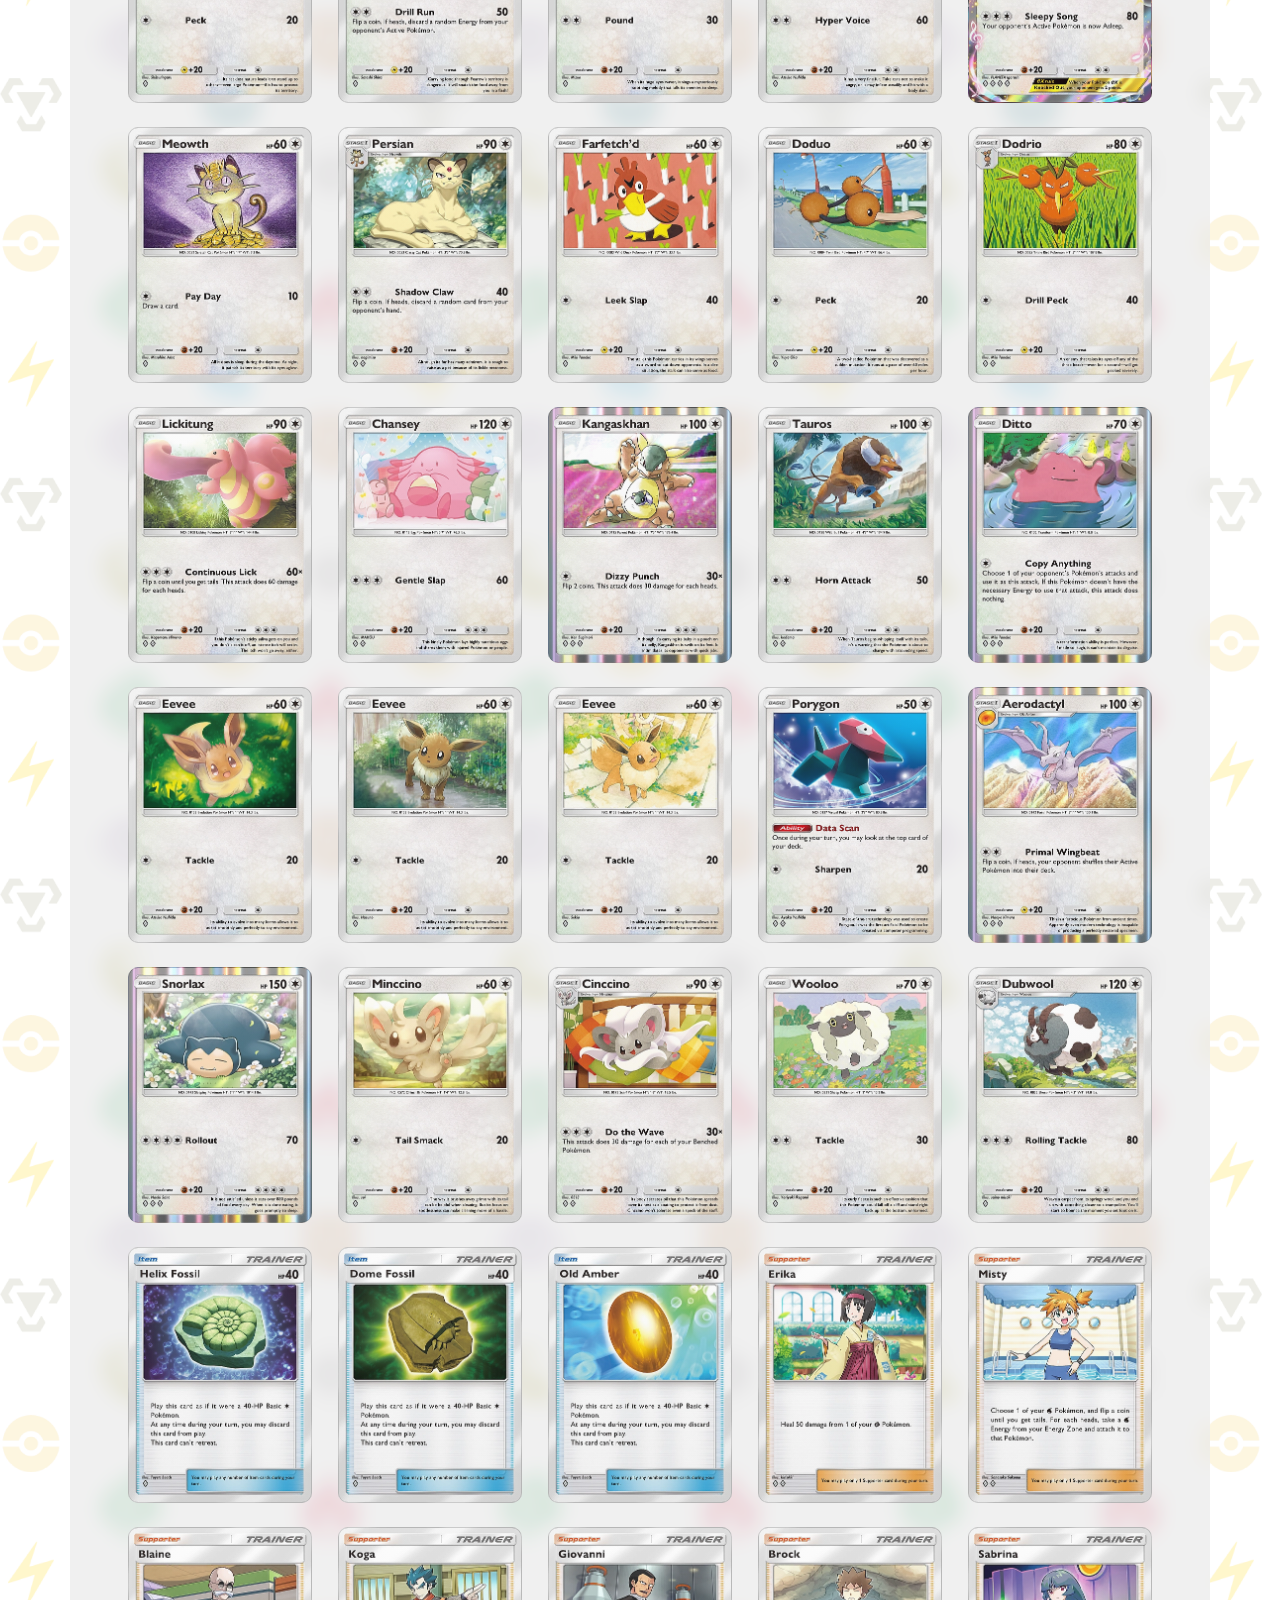
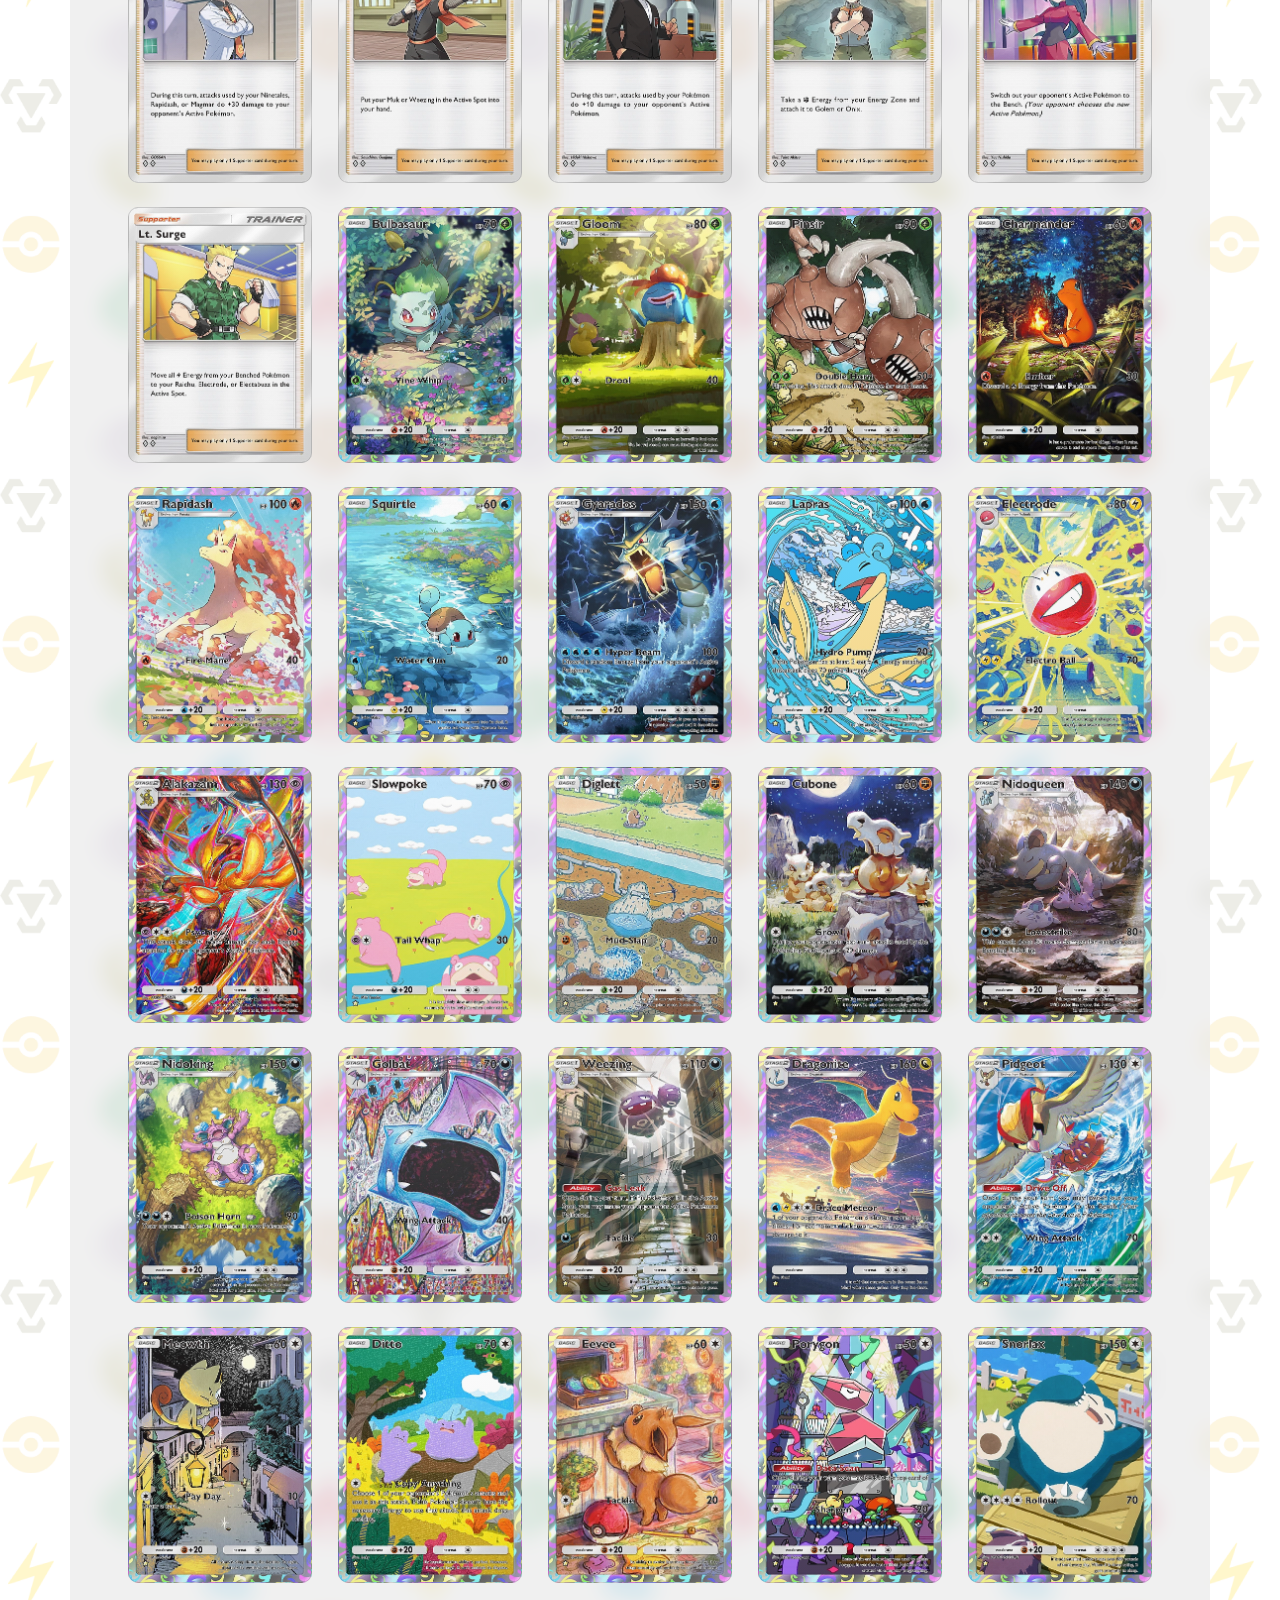
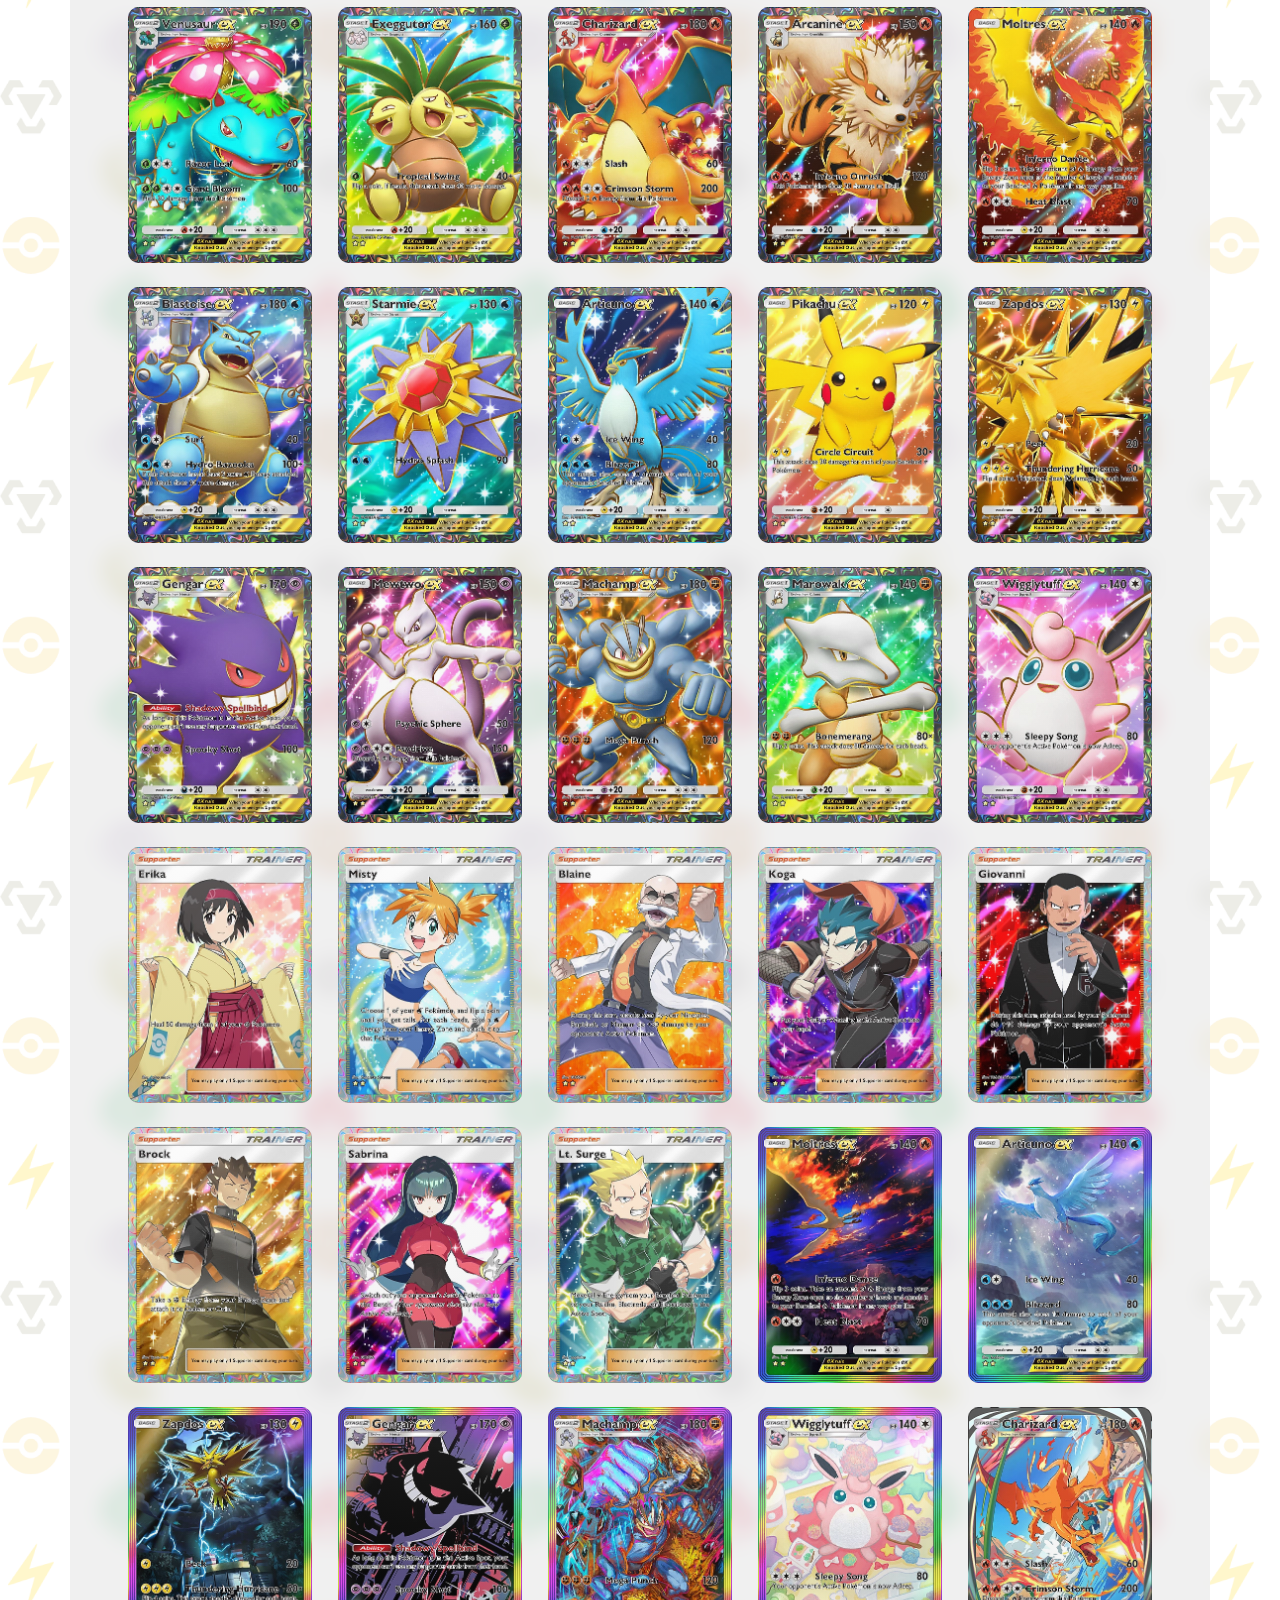
==== commit 925ed4c3: "added button to toggle owned kinda" ====
--- a/genetic_apex.html
+++ b/genetic_apex.html
@@ -25,8 +25,13 @@
         <div class="d-flex justify-content-center">
             <img src="a1_genetic-apex.png" alt="genetic apex logo" id="logo">
         </div>
-        <div class="d-flex justify-content-end">
+        <div class="d-flex justify-content-between align-items-end">
             <!-- e se adicionar um botao aqui que inverte e deixa tudo colorido ? tipo check all -->
+            <div class="d-flex form-check form-switch gap-1">
+                <input class="form-check-input" type="checkbox" role="switch" id="flexSwitchCheckDefault">
+                <label class="form-check-label" for="flexSwitchCheckDefault">Check all</label>
+              </div>
+
             <form class="d-flex flex-row w-25" role="search">
                 <input class="form-control me-2" type="search" placeholder="Pokemon..." aria-label="Search">
                 <button class="btn btn-primary" type="submit">Search</button>
@@ -40,9 +45,10 @@
     </div>
     <script>
         document.addEventListener('DOMContentLoaded', function () {
-            cardRender('/genetic_apex', 286);
+            cardRender('genetic_apex', 286);
         });
     </script>
+    
 </body>
 
 </html>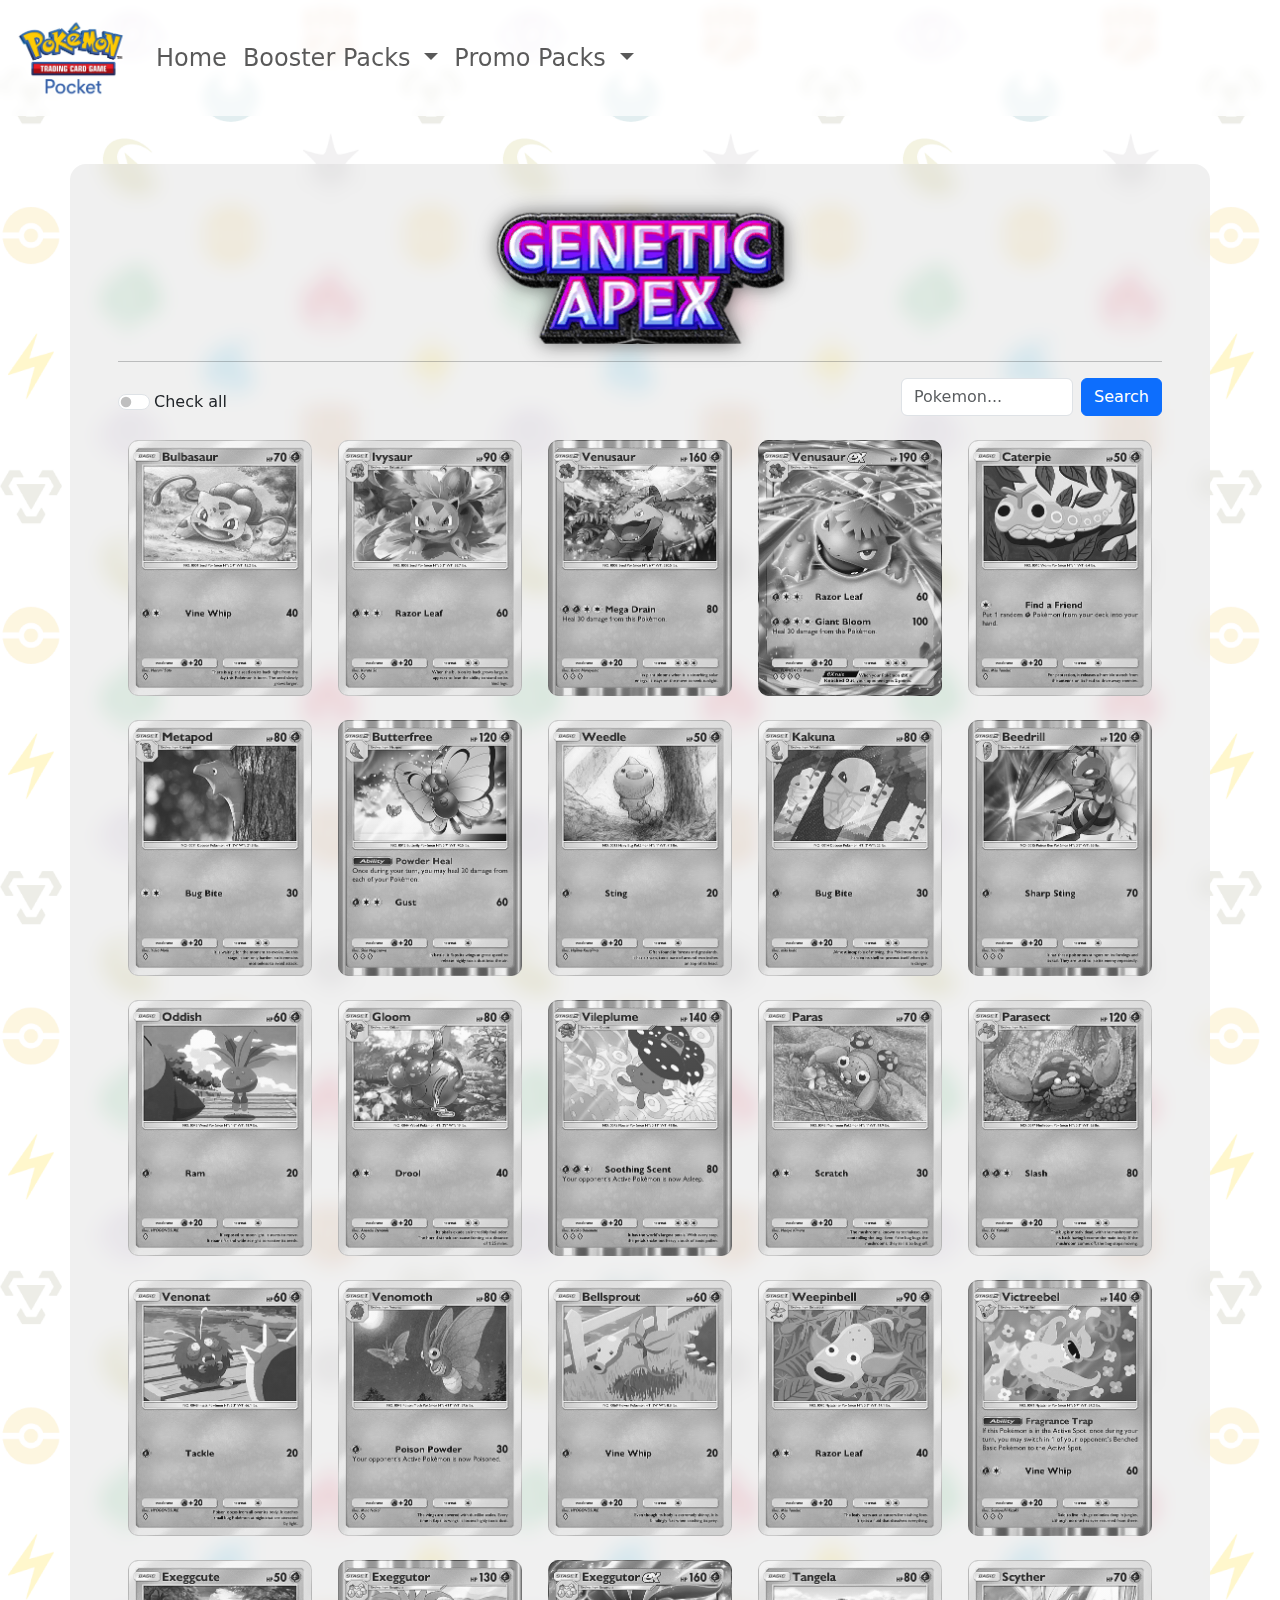
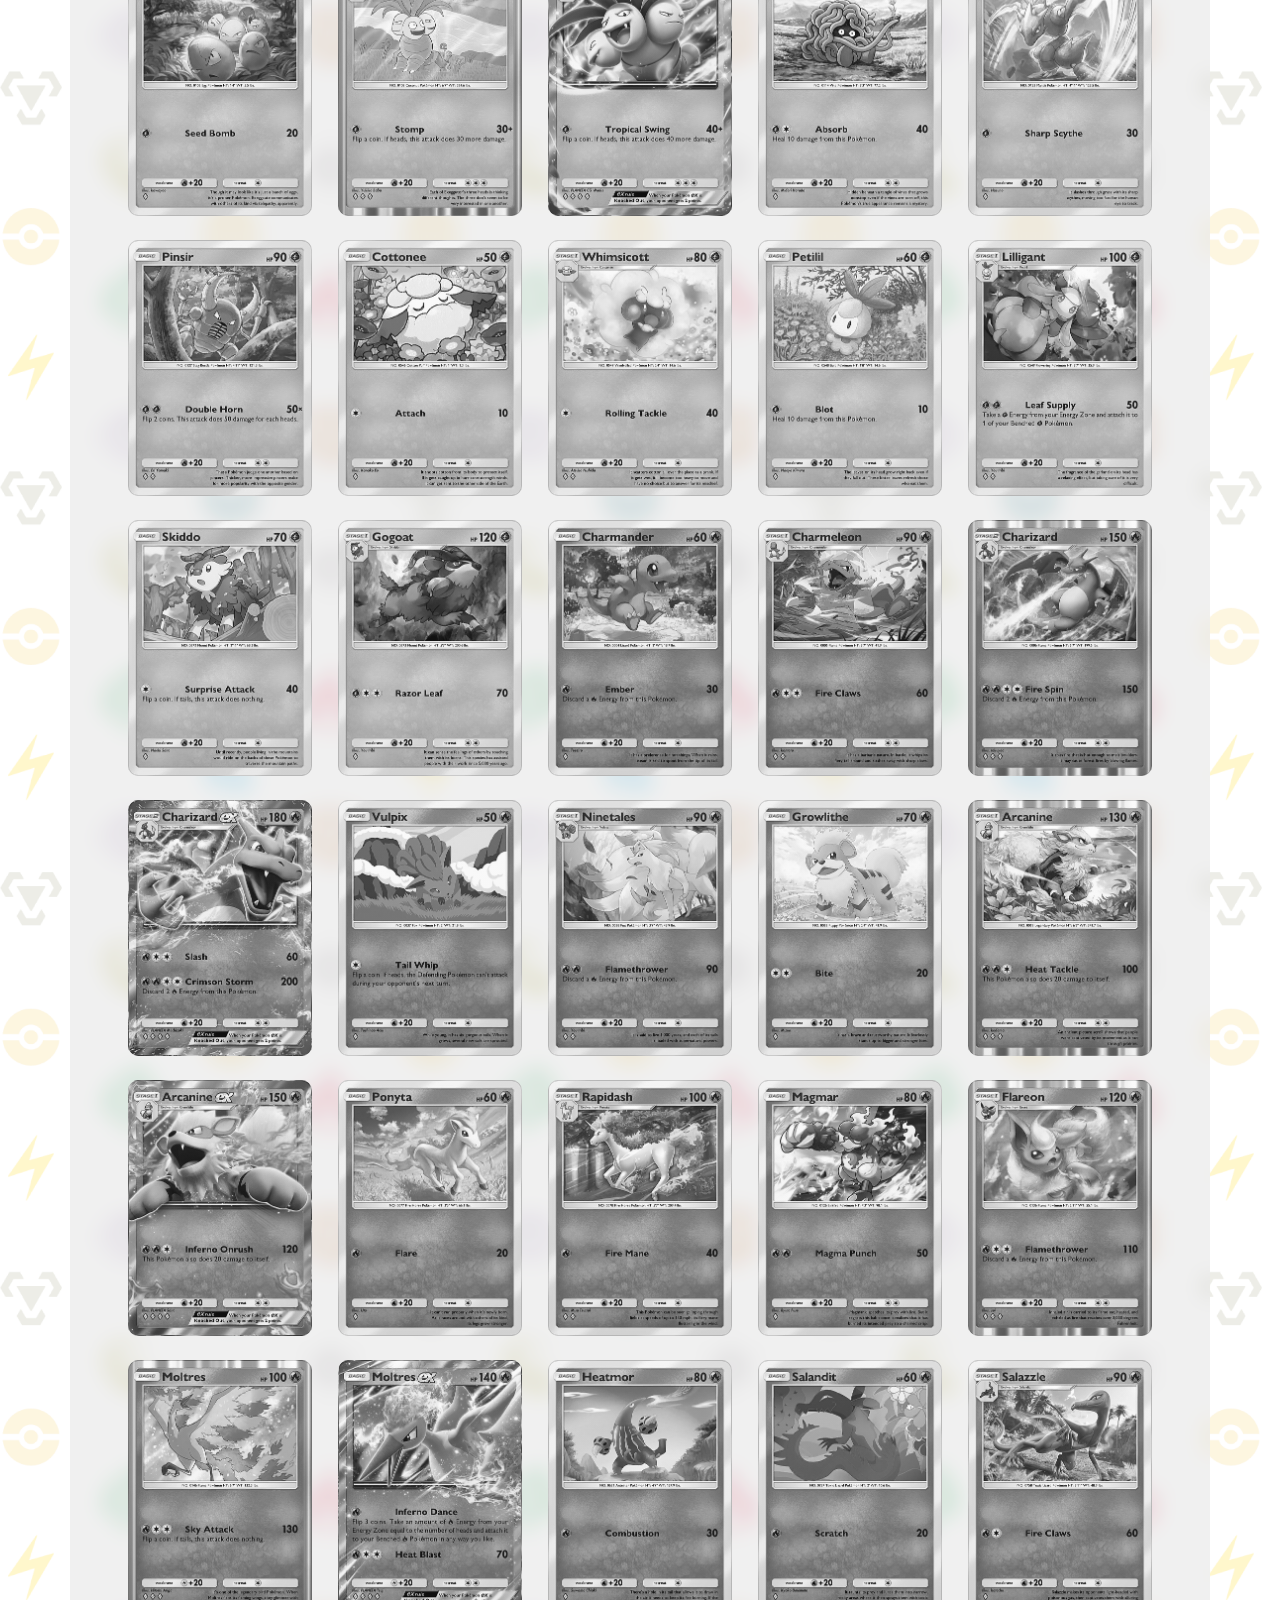
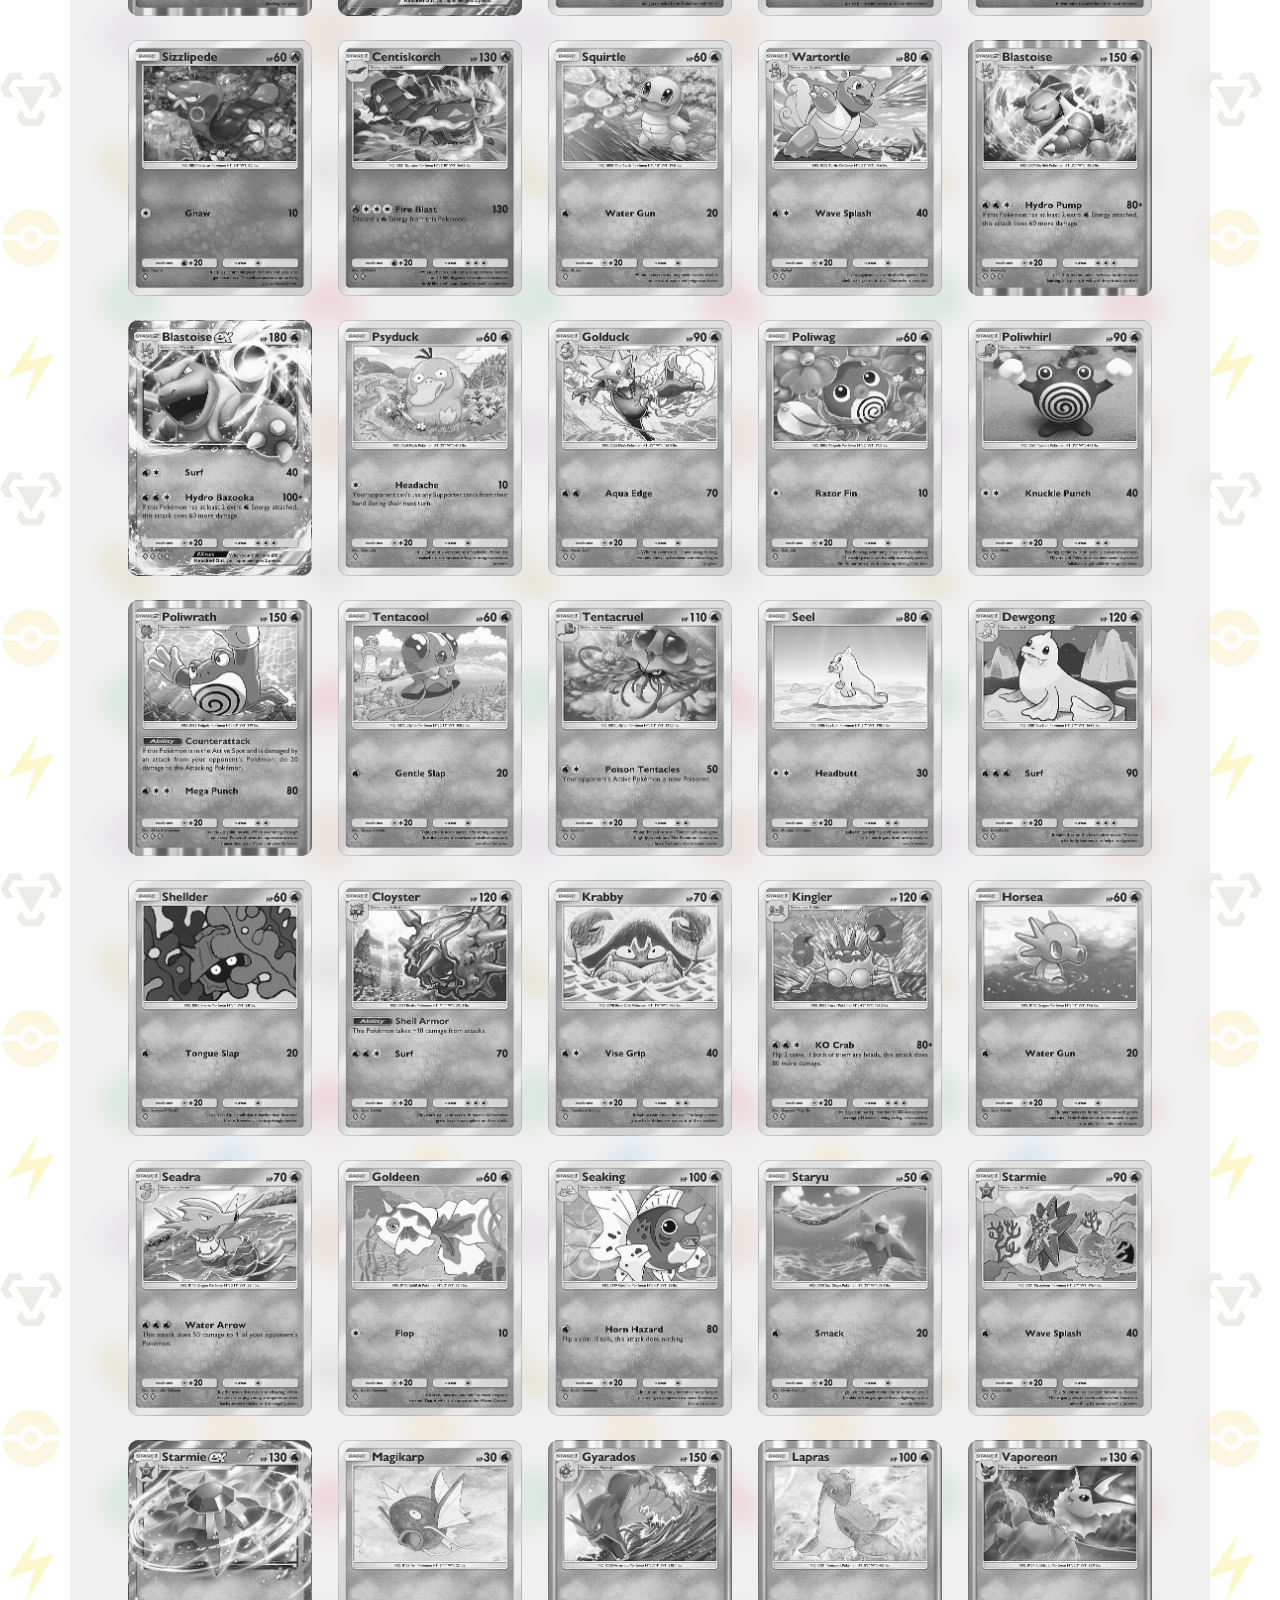
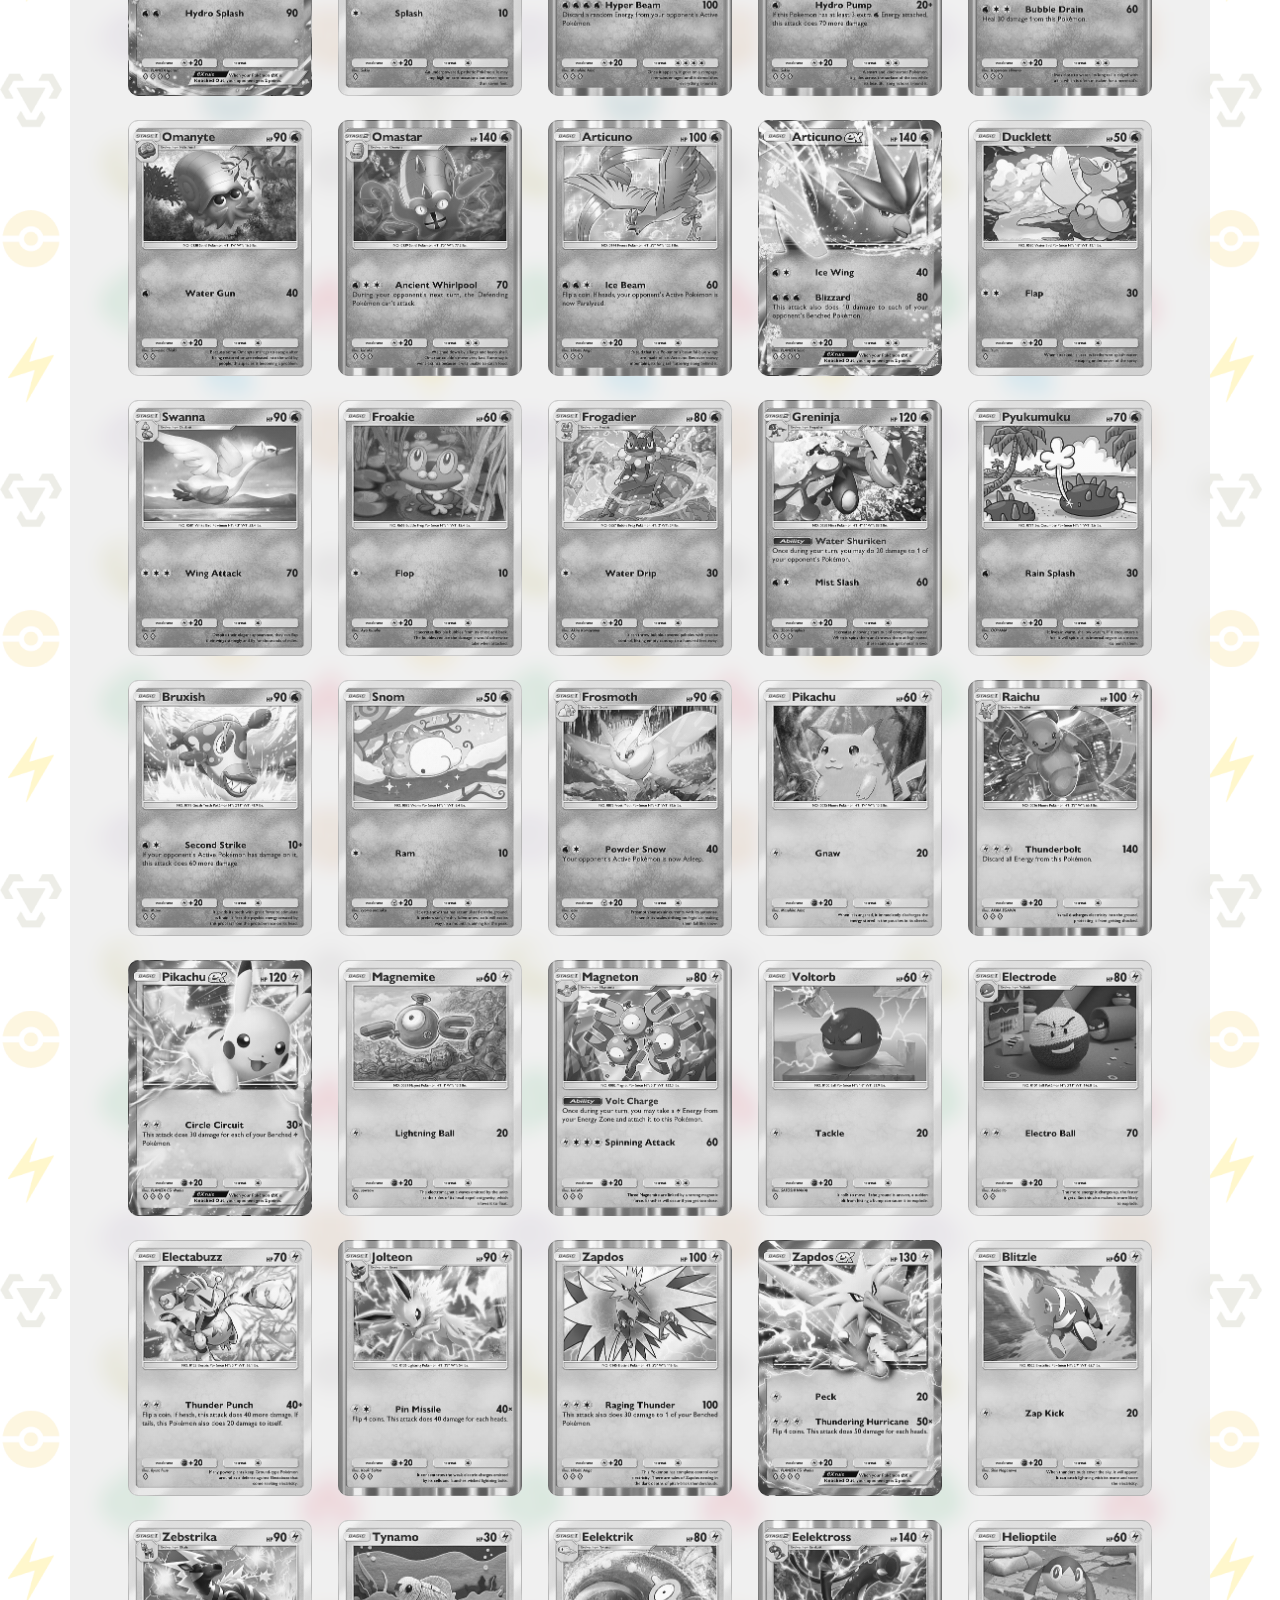
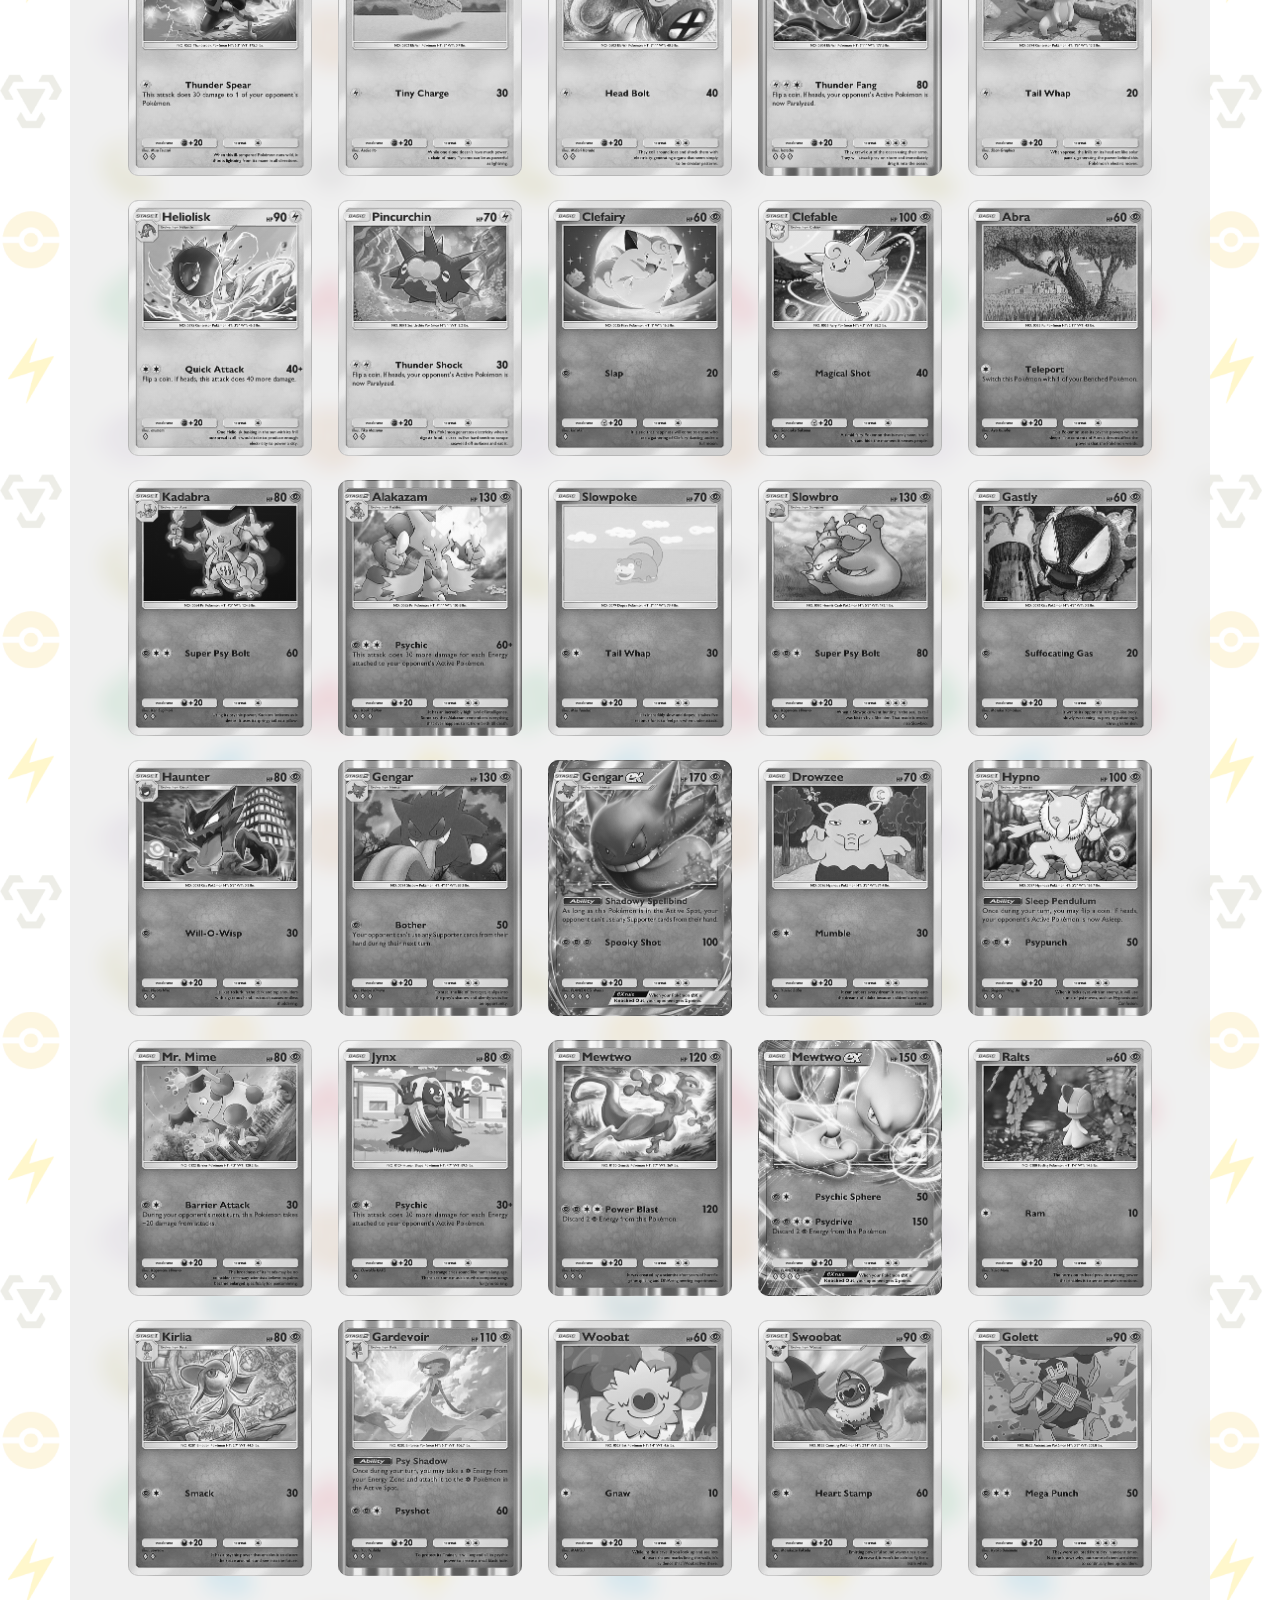
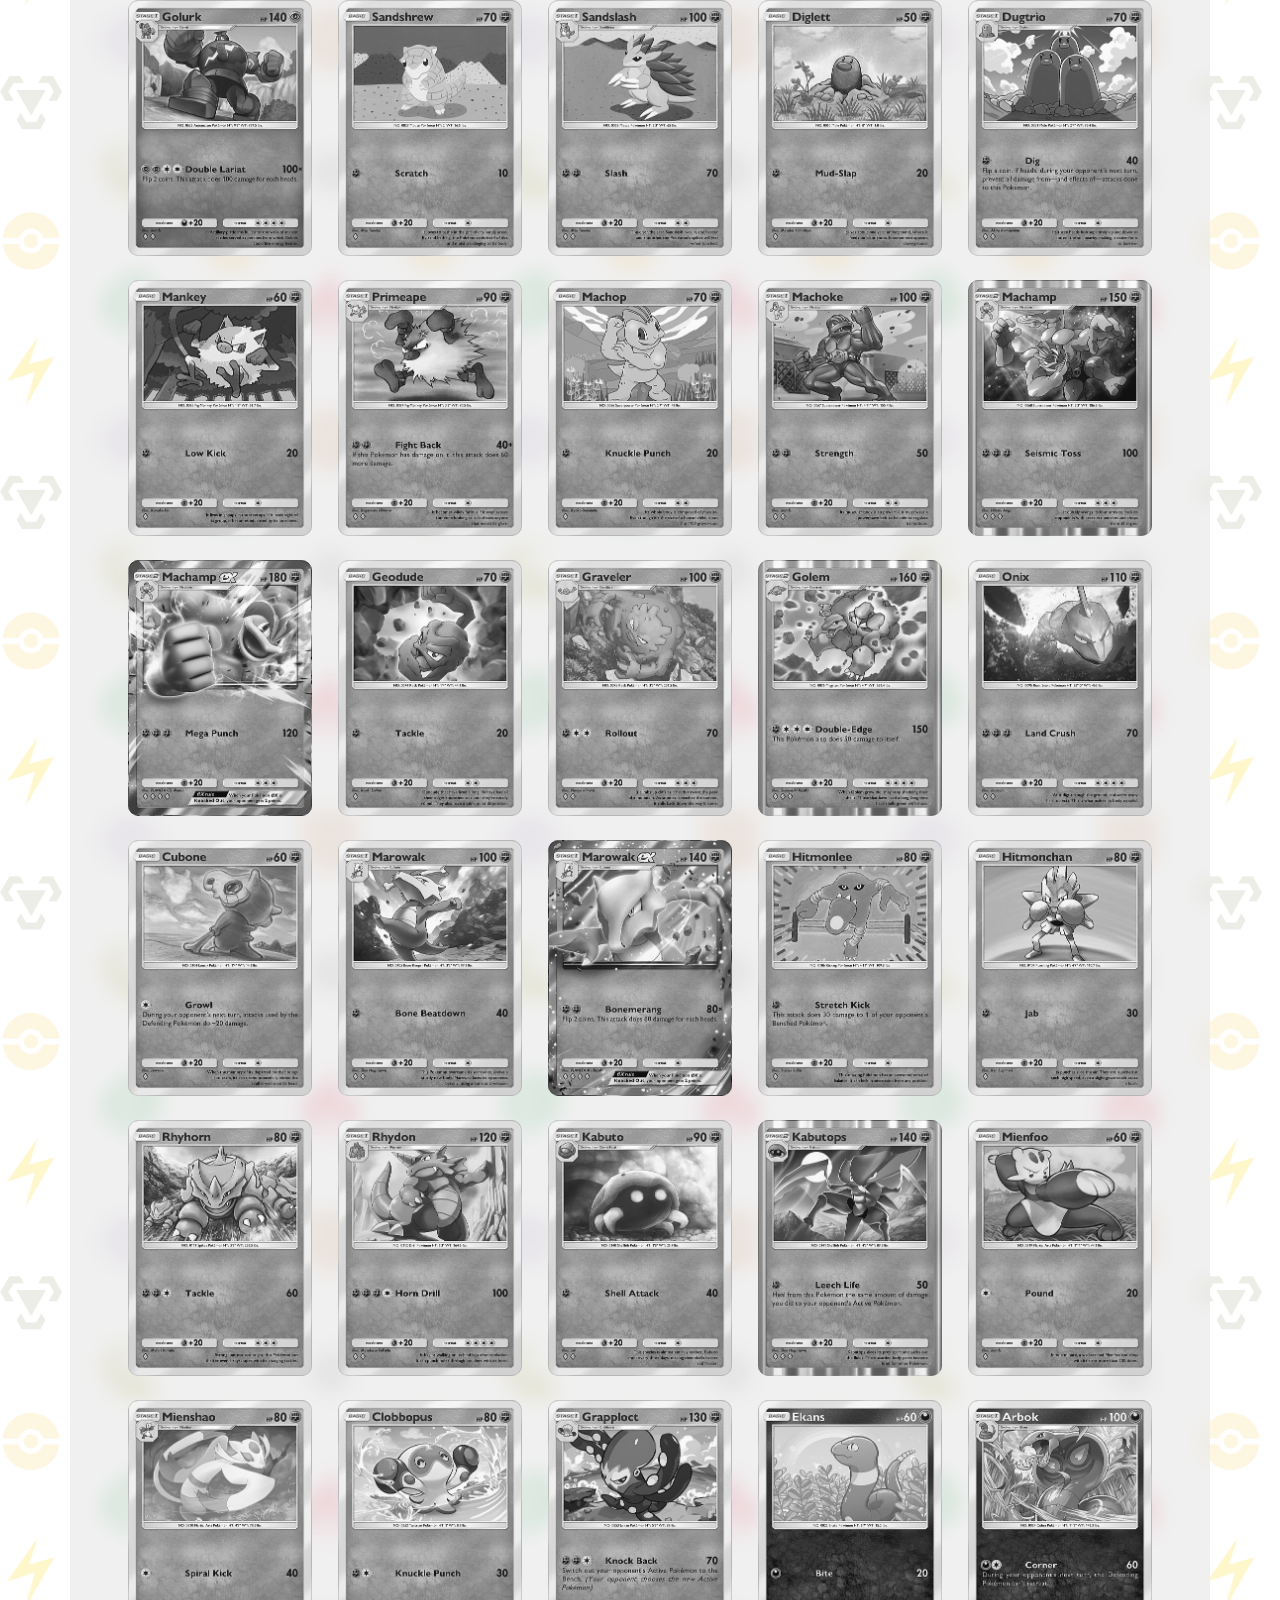
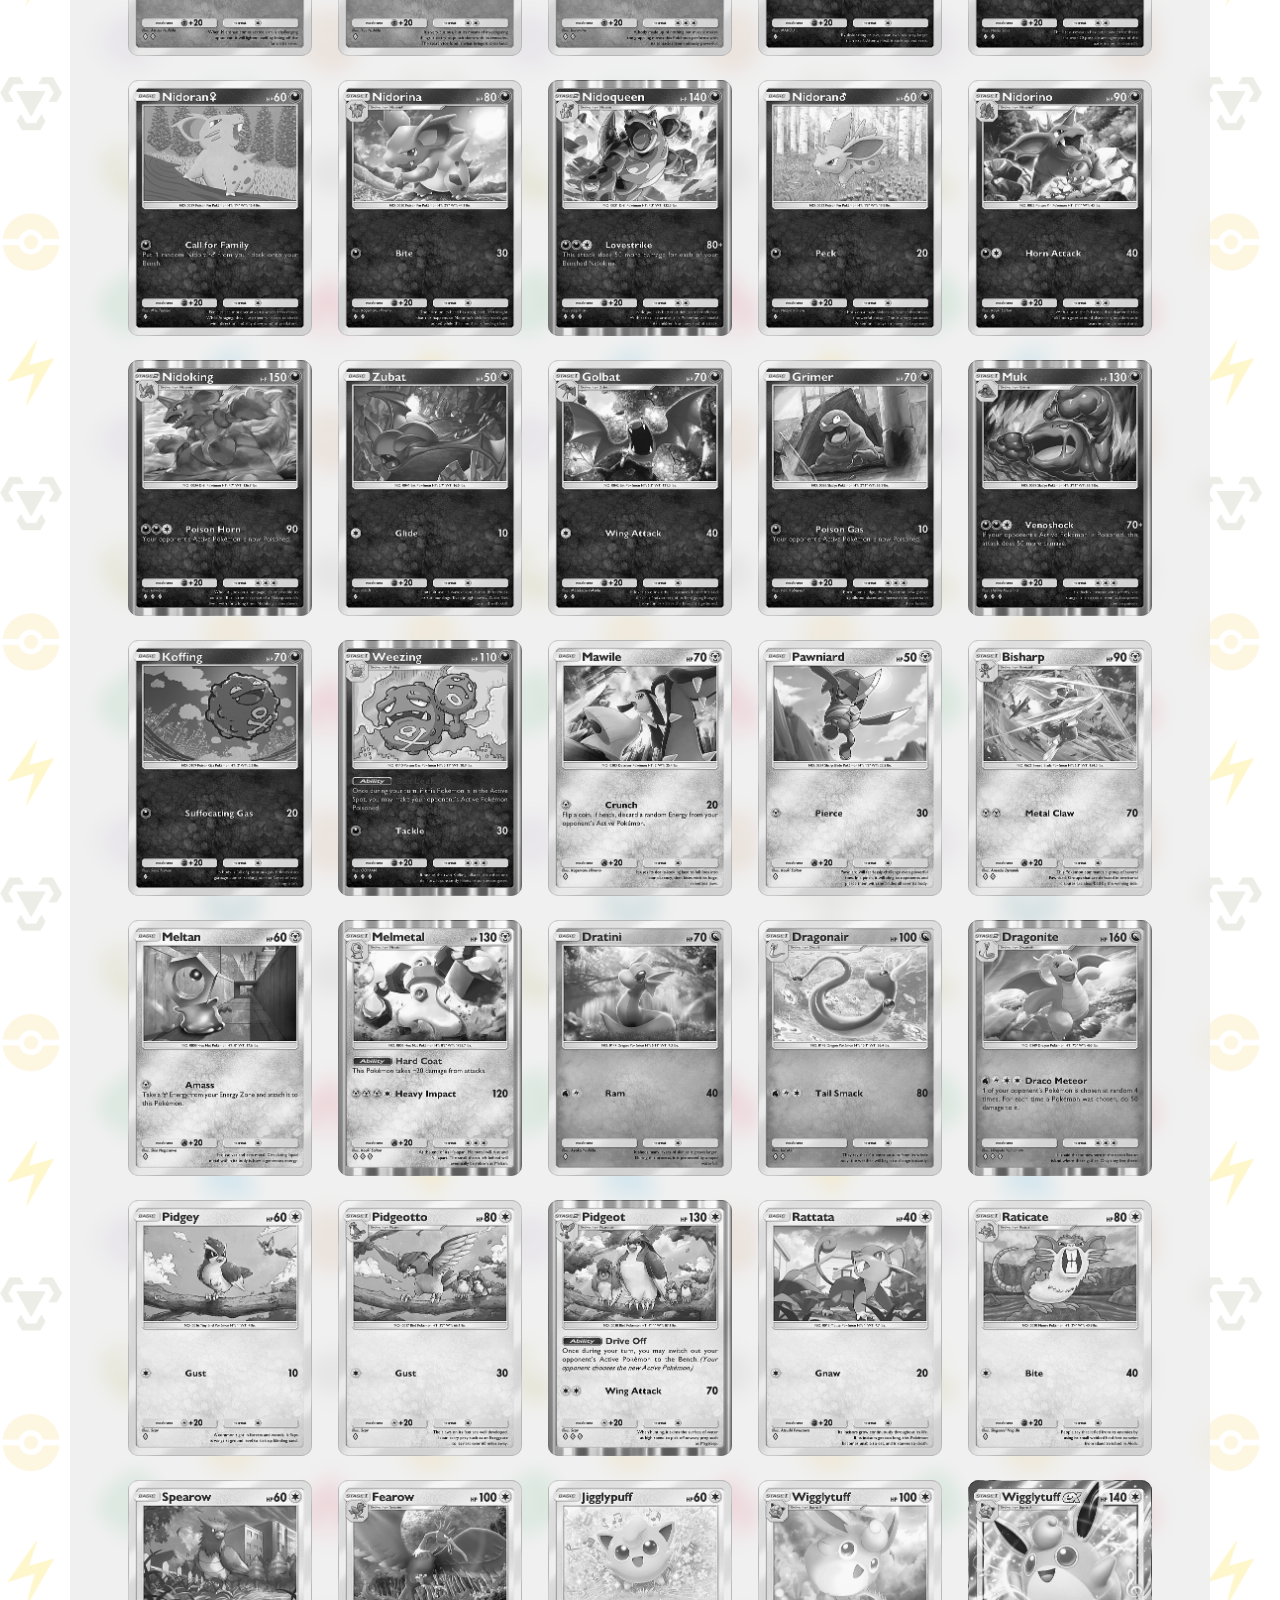
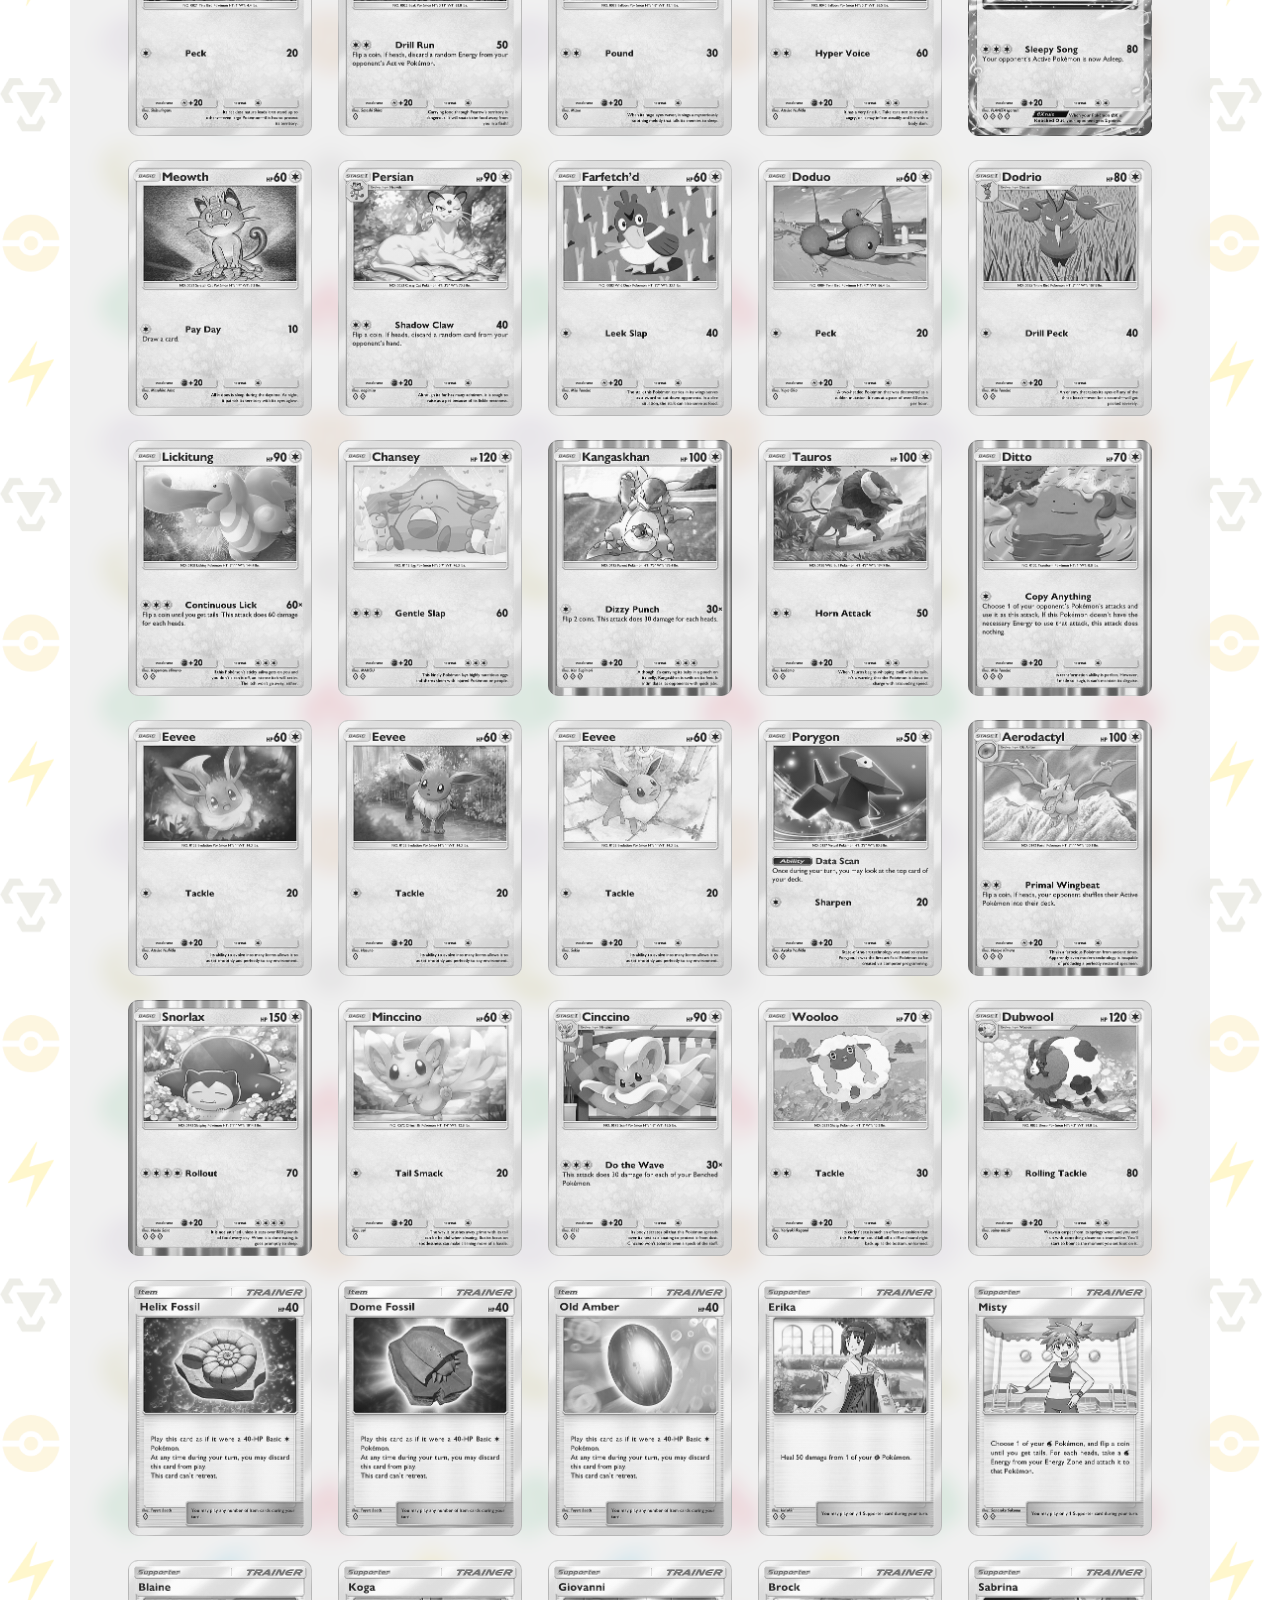
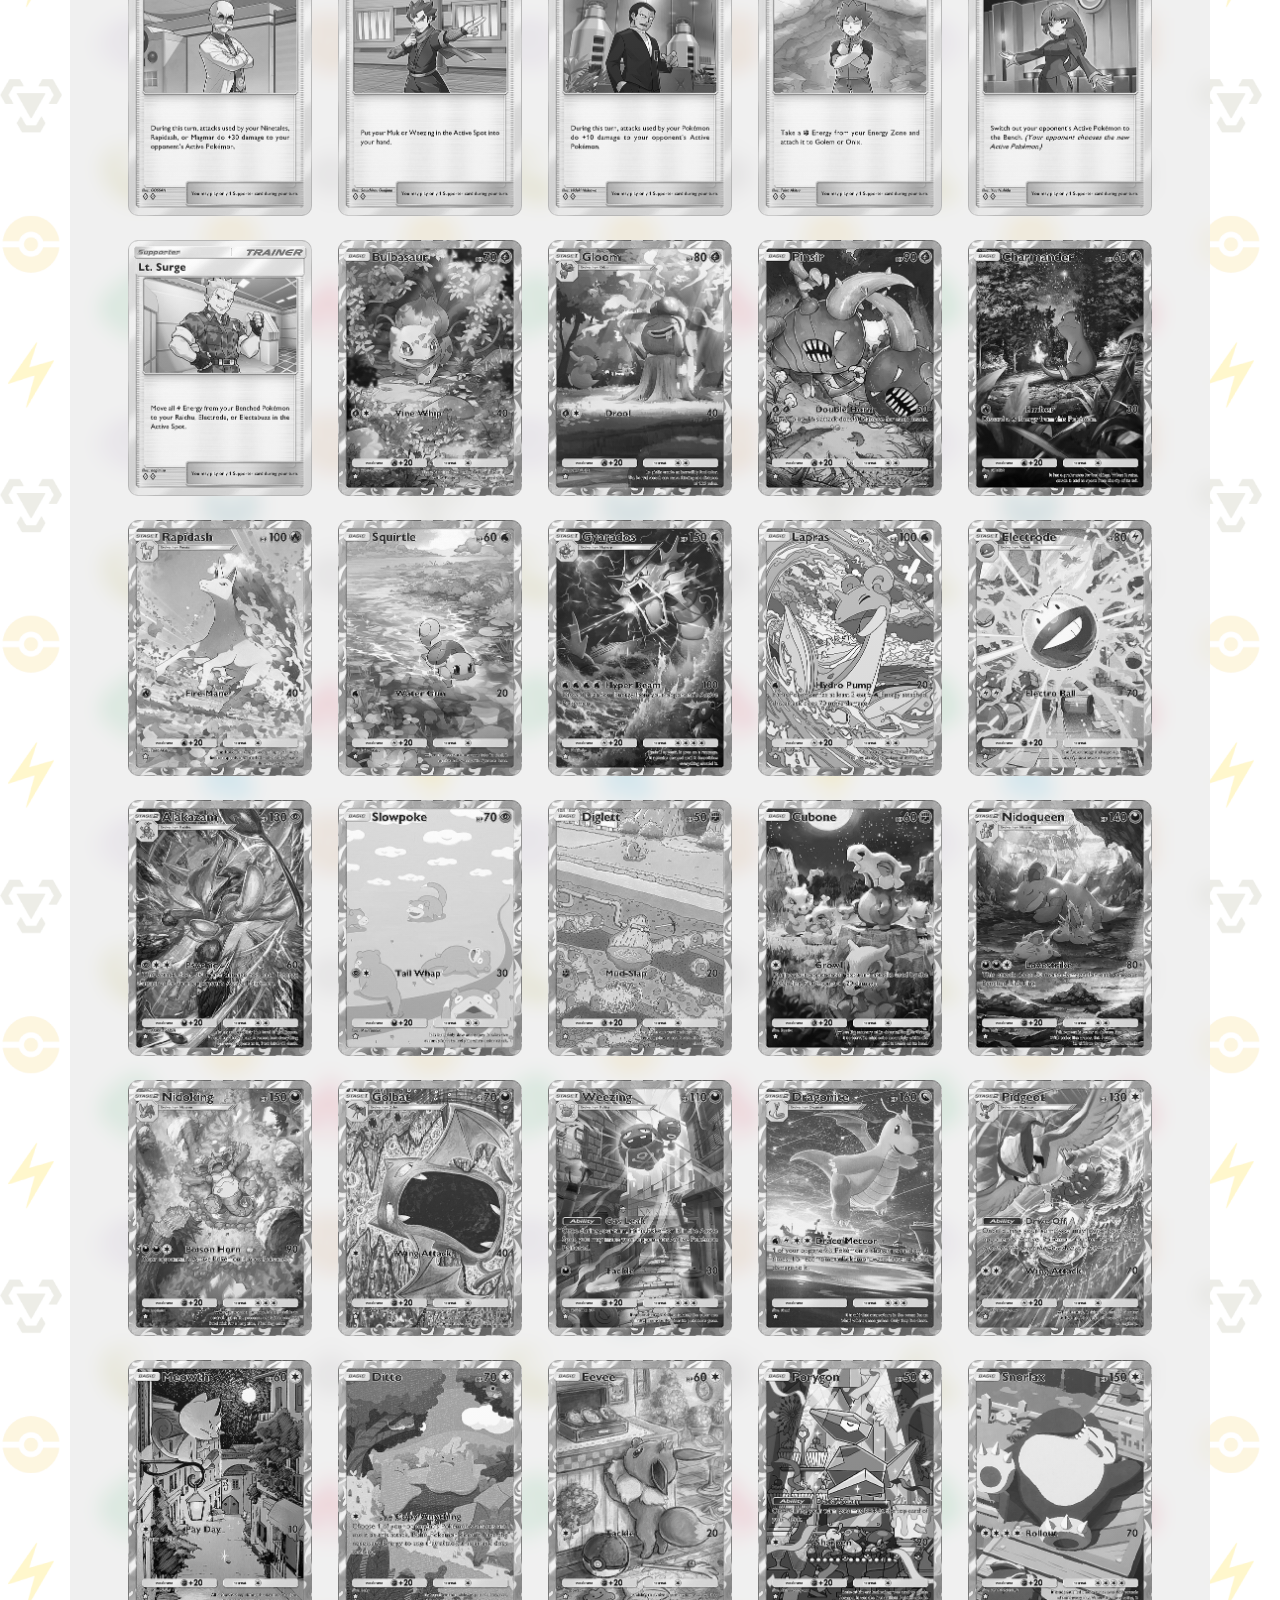
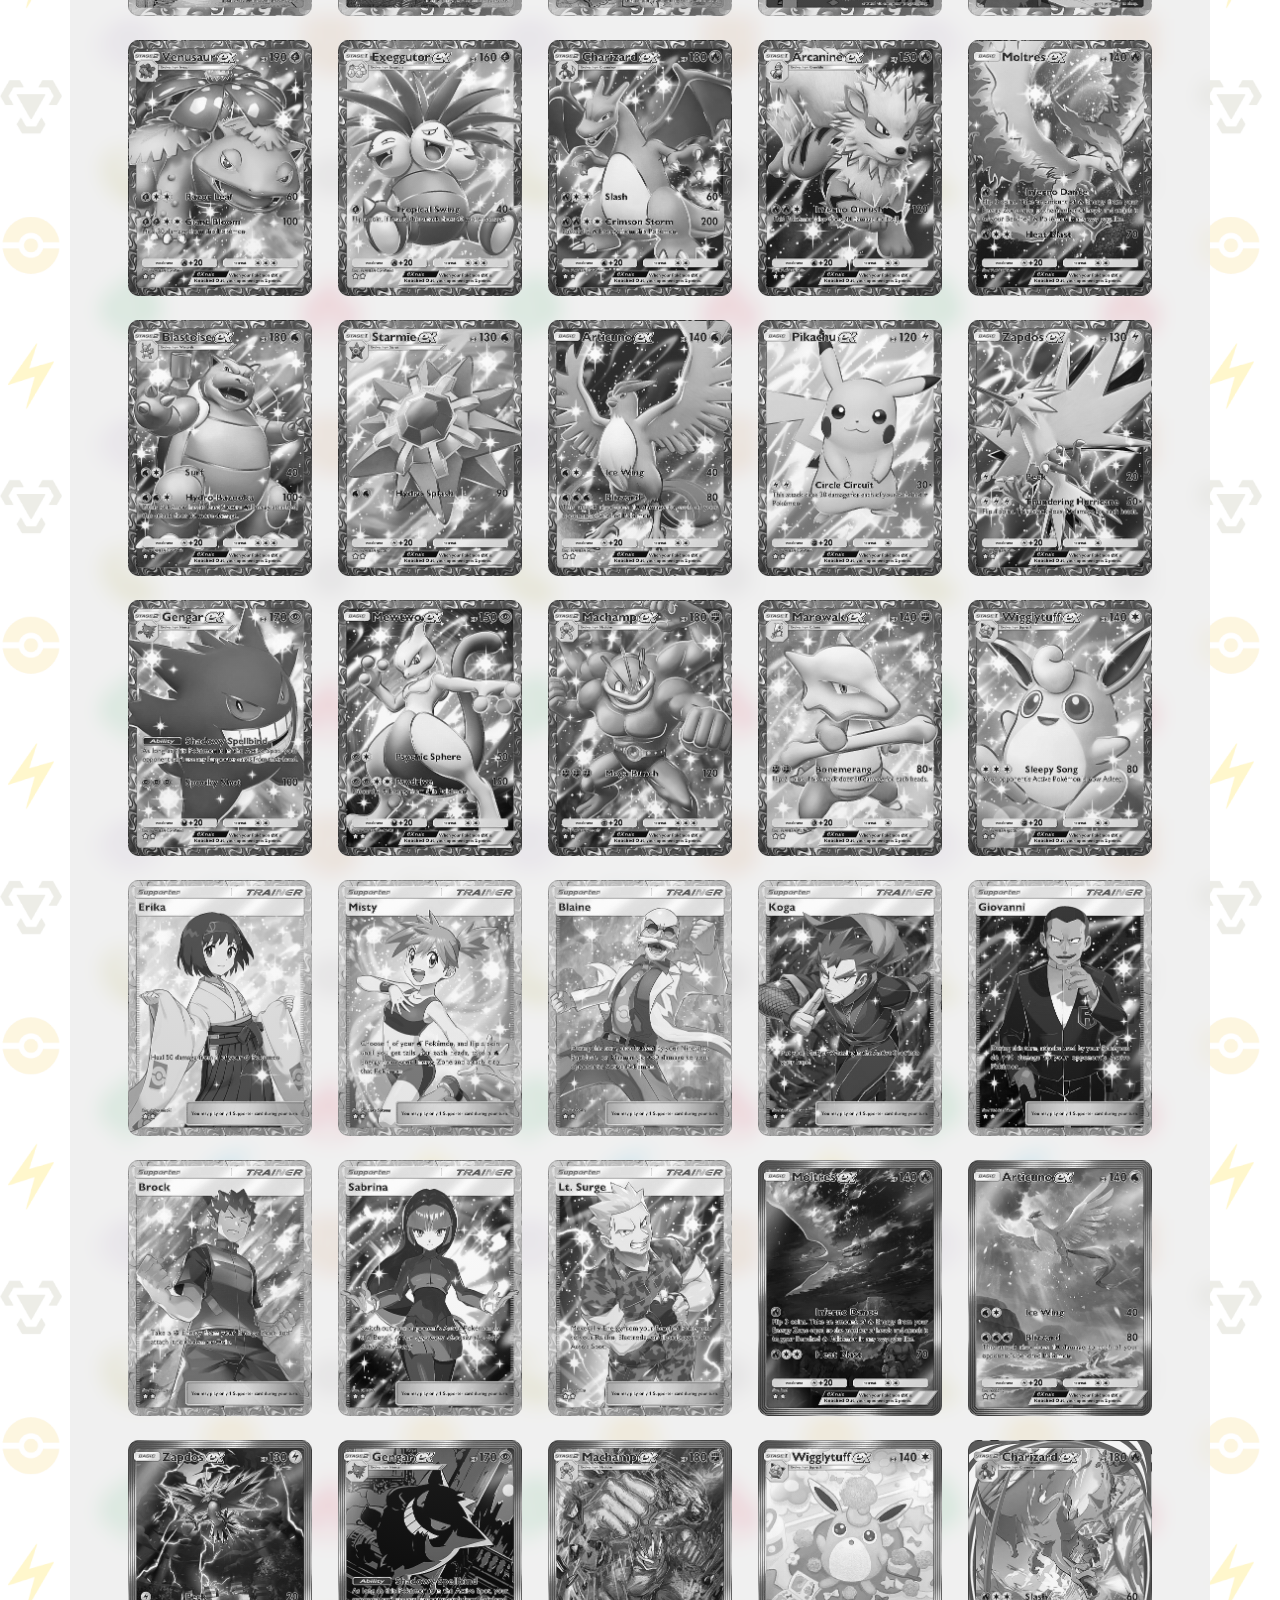
==== commit 251a0402: "image path" ====
--- a/genetic_apex.html
+++ b/genetic_apex.html
@@ -15,7 +15,7 @@
     <script defer src="script.js"></script>
     <script defer src="DOM_editor.js"></script>
     <link rel="stylesheet" href="styles.css">
-    <link rel="icon" type="image/x-icon" href="/favicon-32x32.png">
+    <link rel="icon" type="image/x-icon" href="assets/favicon-32x32.png">
     <title>Genetic Apex</title>
 </head>
 
@@ -23,14 +23,14 @@
     <br><br>
     <div class="container-sm rounded-4 p-5" id="img-container">
         <div class="d-flex justify-content-center">
-            <img src="a1_genetic-apex.png" alt="genetic apex logo" id="logo">
+            <img src="assets/a1_genetic-apex.png" alt="genetic apex logo" id="logo">
         </div>
+        <hr>
         <div class="d-flex justify-content-between align-items-end">
-            <!-- e se adicionar um botao aqui que inverte e deixa tudo colorido ? tipo check all -->
             <div class="d-flex form-check form-switch gap-1">
                 <input class="form-check-input" type="checkbox" role="switch" id="flexSwitchCheckDefault">
                 <label class="form-check-label" for="flexSwitchCheckDefault">Check all</label>
-              </div>
+            </div>
 
             <form class="d-flex flex-row w-25" role="search">
                 <input class="form-control me-2" type="search" placeholder="Pokemon..." aria-label="Search">
@@ -48,7 +48,7 @@
             cardRender('genetic_apex', 286);
         });
     </script>
-    
+
 </body>
 
 </html>--- a/styles.css
+++ b/styles.css
@@ -1,5 +1,5 @@
 body {
-    background-image: url(/poke-pattern-2x.png);
+    background-image: url(assets/background-pattern.png);
     background-size: 400px;
 }
 
@@ -45,5 +45,6 @@
 }
 
 #logo {
-    filter: drop-shadow(0px 0px 10px #7914ff90);
+    filter: drop-shadow(0px 0px 10px #00000090);
+    width: 290px;
 }